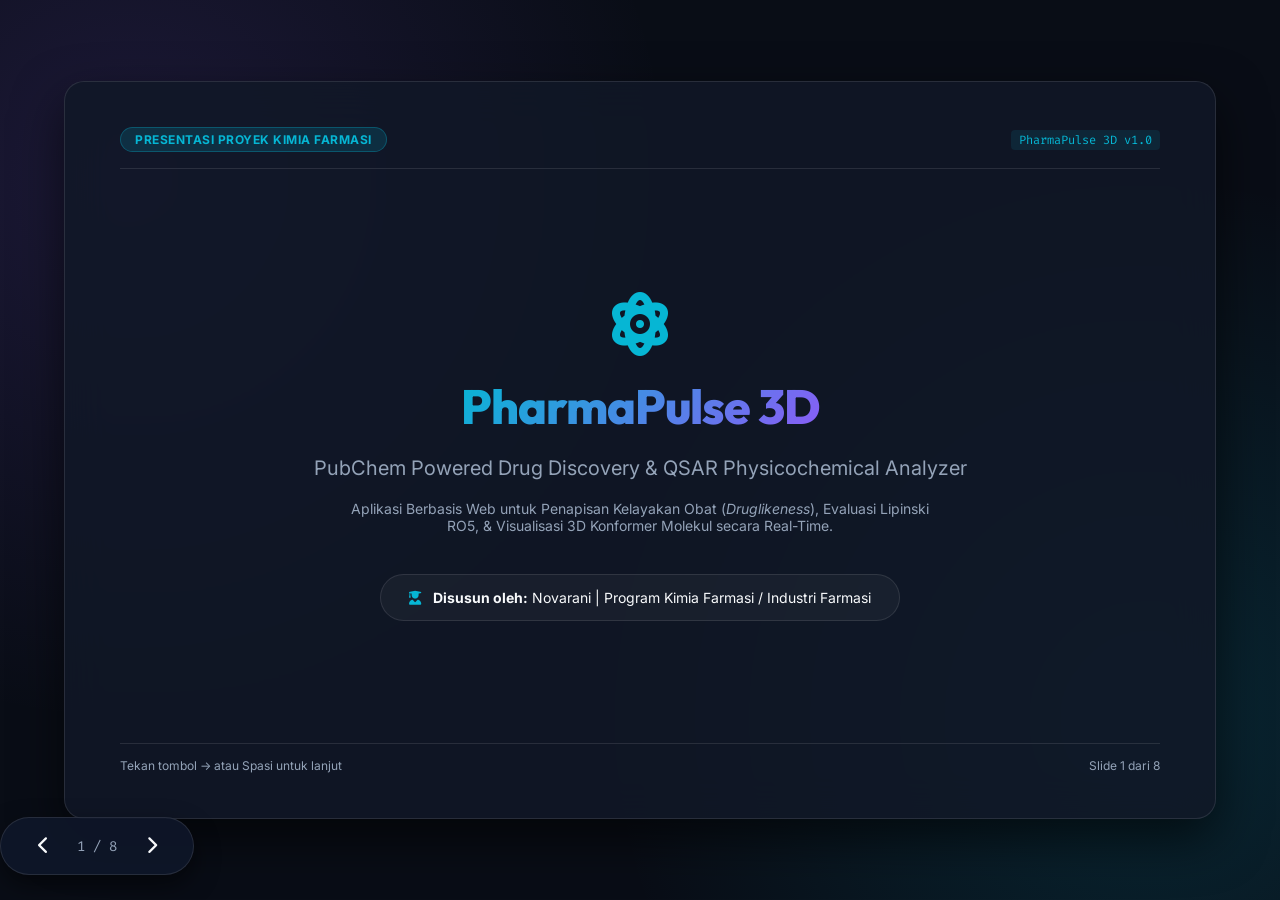
==== Presentasi_PharmaPulse_3D.html @ 5db8b988 "Add interactive HTML & Markdown presentation slides" ====
<!DOCTYPE html>
<html lang="id">
<head>
  <meta charset="UTF-8">
  <meta name="viewport" content="width=device-width, initial-scale=1.0">
  <title>Presentasi Proyek - PharmaPulse 3D</title>
  <link rel="preconnect" href="https://fonts.googleapis.com">
  <link rel="preconnect" href="https://fonts.gstatic.com" crossorigin>
  <link href="https://fonts.googleapis.com/css2?family=Fira+Code:wght@400;600&family=Inter:wght@300;400;600;700&family=Outfit:wght@600;700;800&display=swap" rel="stylesheet">
  <link rel="stylesheet" href="https://cdnjs.cloudflare.com/ajax/libs/font-awesome/6.4.0/css/all.min.css">
  <style>
    :root {
      --bg-dark: #090d16;
      --card-bg: rgba(17, 24, 39, 0.85);
      --border-color: rgba(255, 255, 255, 0.1);
      --primary: #06b6d4;
      --secondary: #8b5cf6;
      --accent: #3b82f6;
      --success: #10b981;
      --warning: #f59e0b;
      --text-main: #f8fafc;
      --text-muted: #94a3b8;
    }

    * { box-sizing: border-box; margin: 0; padding: 0; }

    body {
      background-color: var(--bg-dark);
      background-image: 
        radial-gradient(circle at 10% 20%, rgba(139, 92, 246, 0.15) 0%, transparent 40%),
        radial-gradient(circle at 90% 80%, rgba(6, 182, 212, 0.15) 0%, transparent 40%);
      color: var(--text-main);
      font-family: 'Inter', sans-serif;
      overflow: hidden;
      height: 100vh;
      width: 100vw;
    }

    .slide-container {
      width: 100vw;
      height: 100vh;
      display: flex;
      align-items: center;
      justify-content: center;
      position: relative;
    }

    .slide {
      position: absolute;
      width: 90%;
      max-width: 1200px;
      height: 82vh;
      background: var(--card-bg);
      border: 1px solid var(--border-color);
      border-radius: 20px;
      padding: 45px 55px;
      backdrop-filter: blur(20px);
      box-shadow: 0 20px 50px rgba(0,0,0,0.6);
      display: flex;
      flex-direction: column;
      justify-content: space-between;
      opacity: 0;
      visibility: hidden;
      transform: scale(0.95) translateY(20px);
      transition: all 0.4s cubic-bezier(0.4, 0, 0.2, 1);
    }

    .slide.active {
      opacity: 1;
      visibility: visible;
      transform: scale(1) translateY(0);
    }

    /* Header Slide */
    .slide-header {
      display: flex;
      justify-content: space-between;
      align-items: center;
      border-bottom: 1px solid var(--border-color);
      padding-bottom: 16px;
    }

    .slide-header h2 {
      font-family: 'Outfit', sans-serif;
      font-size: 28px;
      color: var(--text-main);
      display: flex;
      align-items: center;
      gap: 12px;
    }

    .slide-header h2 i {
      color: var(--primary);
    }

    .slide-tag {
      font-size: 12px;
      font-weight: 700;
      padding: 4px 14px;
      border-radius: 20px;
      background: rgba(6, 182, 212, 0.15);
      color: var(--primary);
      border: 1px solid rgba(6, 182, 212, 0.3);
      letter-spacing: 0.5px;
    }

    /* Body Slide */
    .slide-body {
      flex: 1;
      padding: 24px 0;
      display: flex;
      flex-direction: column;
      justify-content: center;
      gap: 20px;
    }

    /* Grid Layouts */
    .grid-2 { display: grid; grid-template-columns: 1fr 1fr; gap: 30px; }
    .grid-3 { display: grid; grid-template-columns: 1fr 1fr 1fr; gap: 24px; }
    .grid-4 { display: grid; grid-template-columns: 1fr 1fr 1fr 1fr; gap: 18px; }

    .feature-card {
      background: rgba(255, 255, 255, 0.03);
      border: 1px solid var(--border-color);
      border-radius: 14px;
      padding: 22px;
      transition: transform 0.2s;
    }

    .feature-card:hover {
      transform: translateY(-4px);
      border-color: rgba(6, 182, 212, 0.4);
    }

    .feature-card h3 {
      font-family: 'Outfit', sans-serif;
      font-size: 18px;
      margin-bottom: 10px;
      color: var(--primary);
      display: flex;
      align-items: center;
      gap: 8px;
    }

    .feature-card p {
      font-size: 14px;
      color: var(--text-muted);
      line-height: 1.6;
    }

    /* Title Slide Specifics */
    .title-slide-content {
      text-align: center;
      display: flex;
      flex-direction: column;
      align-items: center;
      justify-content: center;
      gap: 20px;
    }

    .title-slide-content .main-title {
      font-family: 'Outfit', sans-serif;
      font-size: 48px;
      font-weight: 800;
      background: linear-gradient(135deg, var(--primary), var(--secondary));
      -webkit-background-clip: text;
      -webkit-text-fill-color: transparent;
      letter-spacing: -1px;
    }

    .title-slide-content .sub-title {
      font-size: 20px;
      color: var(--text-muted);
      max-width: 750px;
    }

    .presenter-box {
      margin-top: 20px;
      padding: 14px 28px;
      background: rgba(255, 255, 255, 0.04);
      border: 1px solid var(--border-color);
      border-radius: 30px;
      font-size: 14px;
      color: var(--text-main);
    }

    /* Bullet List Styling */
    .bullet-list {
      list-style: none;
      display: flex;
      flex-direction: column;
      gap: 14px;
    }

    .bullet-list li {
      font-size: 16px;
      color: var(--text-main);
      display: flex;
      align-items: flex-start;
      gap: 12px;
      background: rgba(255,255,255,0.02);
      padding: 12px 18px;
      border-radius: 10px;
      border: 1px solid var(--border-color);
    }

    .bullet-list li i {
      color: var(--primary);
      margin-top: 4px;
    }

    /* Footer Slide */
    .slide-footer {
      display: flex;
      justify-content: space-between;
      align-items: center;
      border-top: 1px solid var(--border-color);
      padding-top: 14px;
      font-size: 12px;
      color: var(--text-muted);
    }

    /* Controls Bar */
    .nav-controls {
      position: absolute;
      bottom: 25px;
      display: flex;
      align-items: center;
      gap: 16px;
      background: rgba(15, 23, 42, 0.9);
      padding: 10px 24px;
      border-radius: 30px;
      border: 1px solid var(--border-color);
      box-shadow: 0 10px 25px rgba(0,0,0,0.5);
      z-index: 100;
    }

    .nav-btn {
      background: transparent;
      border: none;
      color: var(--text-main);
      font-size: 18px;
      cursor: pointer;
      width: 36px;
      height: 36px;
      border-radius: 50%;
      display: flex;
      align-items: center;
      justify-content: center;
      transition: background 0.2s;
    }

    .nav-btn:hover {
      background: rgba(255, 255, 255, 0.1);
      color: var(--primary);
    }

    .slide-counter {
      font-family: 'Fira Code', monospace;
      font-size: 14px;
      color: var(--text-muted);
    }

    .code-pill {
      font-family: 'Fira Code', monospace;
      font-size: 12px;
      background: rgba(6, 182, 212, 0.1);
      color: var(--primary);
      padding: 2px 8px;
      border-radius: 4px;
    }
  </style>
</head>
<body>

  <div class="slide-container">

    <!-- SLIDE 1: TITLE SLIDE -->
    <div class="slide active">
      <div class="slide-header">
        <span class="slide-tag">PRESENTASI PROYEK KIMIA FARMASI</span>
        <span class="code-pill">PharmaPulse 3D v1.0</span>
      </div>
      <div class="slide-body title-slide-content">
        <i class="fa-solid fa-atom" style="font-size: 64px; color: var(--primary);"></i>
        <h1 class="main-title">PharmaPulse 3D</h1>
        <p class="sub-title">PubChem Powered Drug Discovery & QSAR Physicochemical Analyzer</p>
        <p style="font-size: 14px; color: var(--text-muted); max-width: 600px;">
          Aplikasi Berbasis Web untuk Penapisan Kelayakan Obat (<em>Druglikeness</em>), Evaluasi Lipinski RO5, & Visualisasi 3D Konformer Molekul secara Real-Time.
        </p>
        <div class="presenter-box">
          <i class="fa-solid fa-user-graduate" style="color: var(--primary); margin-right: 8px;"></i>
          <strong>Disusun oleh:</strong> Novarani | Program Kimia Farmasi / Industri Farmasi
        </div>
      </div>
      <div class="slide-footer">
        <span>Tekan tombol &rarr; atau Spasi untuk lanjut</span>
        <span>Slide 1 dari 8</span>
      </div>
    </div>

    <!-- SLIDE 2: LATAR BELAKANG -->
    <div class="slide">
      <div class="slide-header">
        <h2><i class="fa-solid fa-flask"></i> Latar Belakang & Permasalahan</h2>
        <span class="slide-tag">URGENSI PENELITIAN</span>
      </div>
      <div class="slide-body grid-2">
        <div class="feature-card">
          <h3><i class="fa-solid fa-triangle-exclamation"></i> Tantangan Desain Obat Klasik</h3>
          <p>Proses penemuan & formulasi obat tradisional membutuhkan waktu bertahun-tahun dan biaya tinggi. Banyak calon molekul obat gagal pada tahap pengujian klinis akibat sifat permeabilitas dan absorpsi oral yang buruk.</p>
        </div>
        <div class="feature-card">
          <h3><i class="fa-solid fa-shield-halved"></i> Peran Aturan Lipinski (RO5)</h3>
          <p>Christopher A. Lipinski merumuskan Aturan Empat Parameter (Lipinski's Rule of Five) untuk memprediksi secara cepat apakah suatu molekul obat memiliki permeabilitas membran sel dan sifat bioavailabilitas oral yang ideal.</p>
        </div>
        <div class="feature-card">
          <h3><i class="fa-solid fa-database"></i> Kebutuhan Akses Data Real-Time</h3>
          <p>Laboratorium akademis dan QC/R&D industri farmasi memerlukan alat bantu komputasi yang terhubung secara otomatis dengan basis data molekul ilmiah terpercaya tanpa perlu menginput parameter fisikokimia secara manual.</p>
        </div>
        <div class="feature-card">
          <h3><i class="fa-solid fa-cube"></i> Pentingnya Spatial 3D Conformer</h3>
          <p>Pemahaman konformasi 3D molekul (panjang ikatan, gugus fungsi, dan kepolaran ruang) sangat vital dalam memprediksi interaksi obat dengan reseptor biologis target.</p>
        </div>
      </div>
      <div class="slide-footer">
        <span>PharmaPulse 3D - Presentasi Akademis</span>
        <span>Slide 2 dari 8</span>
      </div>
    </div>

    <!-- SLIDE 3: SOLUSI & INOVASI -->
    <div class="slide">
      <div class="slide-header">
        <h2><i class="fa-solid fa-lightbulb"></i> Solusi & Inovasi PharmaPulse 3D</h2>
        <span class="slide-tag">INOVASI TEKNOLOGI</span>
      </div>
      <div class="slide-body grid-3">
        <div class="feature-card">
          <h3><i class="fa-solid fa-plug"></i> Integrasi PubChem API</h3>
          <p>Terhubung langsung dengan <strong>PubChem PUG-REST API (NIH/NLM)</strong> secara gratis dan tanpa API key, menarik 15+ deskriptor fisikokimia secara otomatis dalam hitungan milidetik.</p>
        </div>
        <div class="feature-card">
          <h3><i class="fa-solid fa-cube"></i> Engine 3Dmol.js</h3>
          <p>Visualisator 3D konformer molekul interaktif yang dapat diputar 360°, di-zoom, dan diubah mode tampilannya (<em>Ball & Stick, Spacefill, Wireframe</em>) sesuai standar atom CPK.</p>
        </div>
        <div class="feature-card">
          <h3><i class="fa-solid fa-chart-pie"></i> Multi-QSAR Evaluator</h3>
          <p>Evaluasi otomatis Lipinski RO5, Veber Bioavailability Filter, Ghose Filter, Pfizer 3/75 Toxicity Risk, serta grafik radar polaritas molekul berbasis Chart.js.</p>
        </div>
      </div>
      <div class="slide-footer">
        <span>PharmaPulse 3D - Presentasi Akademis</span>
        <span>Slide 3 dari 8</span>
      </div>
    </div>

    <!-- SLIDE 4: ARSITEKTUR SISTEM -->
    <div class="slide">
      <div class="slide-header">
        <h2><i class="fa-solid fa-network-wired"></i> Arsitektur Sistem & Alur Data</h2>
        <span class="slide-tag">ALUR KERJA DATA</span>
      </div>
      <div class="slide-body">
        <ul class="bullet-list">
          <li>
            <i class="fa-solid fa-magnifying-glass"></i>
            <div>
              <strong>1. Pencarian Input Pengguna:</strong> Pengguna memasukkan Nama Obat (misal: <em>Paracetamol, Atorvastatin</em>), SMILES, atau PubChem CID.
            </div>
          </li>
          <li>
            <i class="fa-solid fa-server"></i>
            <div>
              <strong>2. Query PUG-REST PubChem API:</strong> Aplikasi melakukan kueri HTTP REST API untuk mendapatkan CID, deskriptor sifat fisikokimia, dan file koordinat 3D SDF.
            </div>
          </li>
          <li>
            <i class="fa-solid fa-calculator"></i>
            <div>
              <strong>3. Pengolahan Komputasi QSAR & Lipinski:</strong> Algoritma mengevaluasi pelanggaran batas Lipinski (MW &le; 500, LogP &le; 5, HBD &le; 5, HBA &le; 10) & aturan pendukung.
            </div>
          </li>
          <li>
            <i class="fa-solid fa-desktop"></i>
            <div>
              <strong>4. Rendering UI Dashboard & 3D Viewer:</strong> Menampilkan hasil evaluasi pada antarmuka modern Dark Glassmorphism beserta grafik radar dan viewer 3D.
            </div>
          </li>
        </ul>
      </div>
      <div class="slide-footer">
        <span>PharmaPulse 3D - Presentasi Akademis</span>
        <span>Slide 4 dari 8</span>
      </div>
    </div>

    <!-- SLIDE 5: EVALUASI LIPINSKI & QSAR -->
    <div class="slide">
      <div class="slide-header">
        <h2><i class="fa-solid fa-square-check"></i> Parameter Evaluasi Lipinski RO5 & QSAR</h2>
        <span class="slide-tag">STANDAR EVALUASI</span>
      </div>
      <div class="slide-body grid-2">
        <div class="feature-card">
          <h3><i class="fa-solid fa-list-check"></i> 4 Aturan Lipinski (RO5)</h3>
          <ul style="font-size: 13px; color: var(--text-muted); margin-left: 15px; margin-top: 8px;">
            <li><strong>Molecular Weight (MW):</strong> &le; 500 g/mol</li>
            <li><strong>Partition Coefficient (LogP):</strong> &le; 5</li>
            <li><strong>H-Bond Donors (HBD):</strong> &le; 5 (gugus -OH, -NH)</li>
            <li><strong>H-Bond Acceptors (HBA):</strong> &le; 10 (atom O, N)</li>
          </ul>
        </div>
        <div class="feature-card">
          <h3><i class="fa-solid fa-filter"></i> Saringan Tambahan Bioavailabilitas</h3>
          <ul style="font-size: 13px; color: var(--text-muted); margin-left: 15px; margin-top: 8px;">
            <li><strong>Veber Rule:</strong> RotB &le; 10 & TPSA &le; 140 Å²</li>
            <li><strong>Ghose Filter:</strong> MW (160-480), LogP (-0.4 s/d 5.6)</li>
            <li><strong>Pfizer 3/75 Rule:</strong> LogP > 3 & TPSA < 75 Å² (Risiko Toksisitas Tinggi)</li>
          </ul>
        </div>
      </div>
      <div class="slide-footer">
        <span>PharmaPulse 3D - Presentasi Akademis</span>
        <span>Slide 5 dari 8</span>
      </div>
    </div>

    <!-- SLIDE 6: DEMO UJI KASUS -->
    <div class="slide">
      <div class="slide-header">
        <h2><i class="fa-solid fa-vial"></i> Contoh Studi Kasus Pengujian Obat</h2>
        <span class="slide-tag">HASIL EVALUASI</span>
      </div>
      <div class="slide-body grid-3">
        <div class="feature-card">
          <h3 style="color: var(--success);"><i class="fa-solid fa-circle-check"></i> Paracetamol</h3>
          <p><strong>MW:</strong> 151.16 g/mol | <strong>LogP:</strong> 0.5<br>
          <strong>HBD:</strong> 2 | <strong>HBA:</strong> 2<br>
          <strong style="color: var(--success);">Skor RO5: 4/4 (Lolos Ideal)</strong></p>
        </div>
        <div class="feature-card">
          <h3 style="color: var(--warning);"><i class="fa-solid fa-circle-exclamation"></i> Atorvastatin</h3>
          <p><strong>MW:</strong> 558.64 g/mol | <strong>LogP:</strong> 5.7<br>
          <strong>HBD:</strong> 4 | <strong>HBA:</strong> 7<br>
          <strong style="color: var(--warning);">Skor RO5: 2/4 (Melanggar MW & LogP)</strong></p>
        </div>
        <div class="feature-card">
          <h3 style="color: var(--success);"><i class="fa-solid fa-circle-check"></i> Amoxicillin</h3>
          <p><strong>MW:</strong> 365.40 g/mol | <strong>LogP:</strong> -2.0<br>
          <strong>HBD:</strong> 4 | <strong>HBA:</strong> 6<br>
          <strong style="color: var(--success);">Skor RO5: 4/4 (Lolos Antibiotik)</strong></p>
        </div>
      </div>
      <div class="slide-footer">
        <span>PharmaPulse 3D - Presentasi Akademis</span>
        <span>Slide 6 dari 8</span>
      </div>
    </div>

    <!-- SLIDE 7: KEANDALAN SISTEM -->
    <div class="slide">
      <div class="slide-header">
        <h2><i class="fa-solid fa-shield-cat"></i> Keandalan & Robustness System</h2>
        <span class="slide-tag">FITUR ANDALAN</span>
      </div>
      <div class="slide-body grid-2">
        <div class="feature-card">
          <h3><i class="fa-solid fa-arrows-split-up-and-left"></i> Tiered Property Fallback Query</h3>
          <p>Menangani variasi kunci properti PubChem (<code>XLogP</code> vs <code>XLogP3</code>) secara dinamis untuk mencegah error HTTP 400 Bad Request pada senyawa obat mana pun.</p>
        </div>
        <div class="feature-card">
          <h3><i class="fa-solid fa-box-archive"></i> Offline Dataset Cache</h3>
          <p>Memiliki penampung data pra-cache lokal untuk 9+ senyawa obat preset utama, menjamin aplikasi tetap berjalan 100% lancar meski tanpa koneksi internet.</p>
        </div>
      </div>
      <div class="slide-footer">
        <span>PharmaPulse 3D - Presentasi Akademis</span>
        <span>Slide 7 dari 8</span>
      </div>
    </div>

    <!-- SLIDE 8: KESIMPULAN & PENUTUP -->
    <div class="slide">
      <div class="slide-header">
        <h2><i class="fa-solid fa-flag-checkered"></i> Kesimpulan & Repositori Project</h2>
        <span class="slide-tag">PENUTUP</span>
      </div>
      <div class="slide-body title-slide-content">
        <h3 style="font-size: 24px; color: var(--primary);">PharmaPulse 3D Siap Digunakan</h3>
        <p style="font-size: 15px; color: var(--text-muted); max-width: 700px;">
          Aplikasi ini berhasil menggabungkan integrasi basis data molekul ilmiah PubChem secara real-time, visualisasi spatial 3D, dan komputasi QSAR Lipinski ke dalam antarmuka web interaktif yang modern.
        </p>
        <div style="margin-top: 15px; background: rgba(255,255,255,0.04); padding: 16px 28px; border-radius: 12px; border: 1px solid var(--border-color);">
          <i class="fa-brands fa-github" style="font-size: 24px; margin-right: 10px; color: var(--text-main);"></i>
          <strong>GitHub Repository:</strong> <a href="https://github.com/novarani1511/pharmapulse-3d" style="color: var(--primary); text-decoration: none;">https://github.com/novarani1511/pharmapulse-3d</a>
        </div>
      </div>
      <div class="slide-footer">
        <span>Terima Kasih atas Perhatian Anda</span>
        <span>Slide 8 dari 8</span>
      </div>
    </div>

  </div>

  <!-- Navigation Bar Bottom -->
  <div class="nav-controls">
    <button class="nav-btn" id="prev-btn" title="Slide Sebelumnya"><i class="fa-solid fa-chevron-left"></i></button>
    <span class="slide-counter" id="slide-counter">1 / 8</span>
    <button class="nav-btn" id="next-btn" title="Slide Selanjutnya"><i class="fa-solid fa-chevron-right"></i></button>
  </div>

  <script>
    const slides = document.querySelectorAll('.slide');
    const prevBtn = document.getElementById('prev-btn');
    const nextBtn = document.getElementById('next-btn');
    const slideCounter = document.getElementById('slide-counter');
    let currentIndex = 0;

    function updateSlides() {
      slides.forEach((slide, idx) => {
        if (idx === currentIndex) {
          slide.classList.add('active');
        } else {
          slide.classList.remove('active');
        }
      });
      slideCounter.textContent = `${currentIndex + 1} / ${slides.length}`;
    }

    prevBtn.addEventListener('click', () => {
      if (currentIndex > 0) {
        currentIndex--;
        updateSlides();
      }
    });

    nextBtn.addEventListener('click', () => {
      if (currentIndex < slides.length - 1) {
        currentIndex++;
        updateSlides();
      }
    });

    document.addEventListener('keydown', (e) => {
      if (e.key === 'ArrowRight' || e.key === ' ') {
        if (currentIndex < slides.length - 1) {
          currentIndex++;
          updateSlides();
        }
      } else if (e.key === 'ArrowLeft') {
        if (currentIndex > 0) {
          currentIndex--;
          updateSlides();
        }
      }
    });
  </script>
</body>
</html>
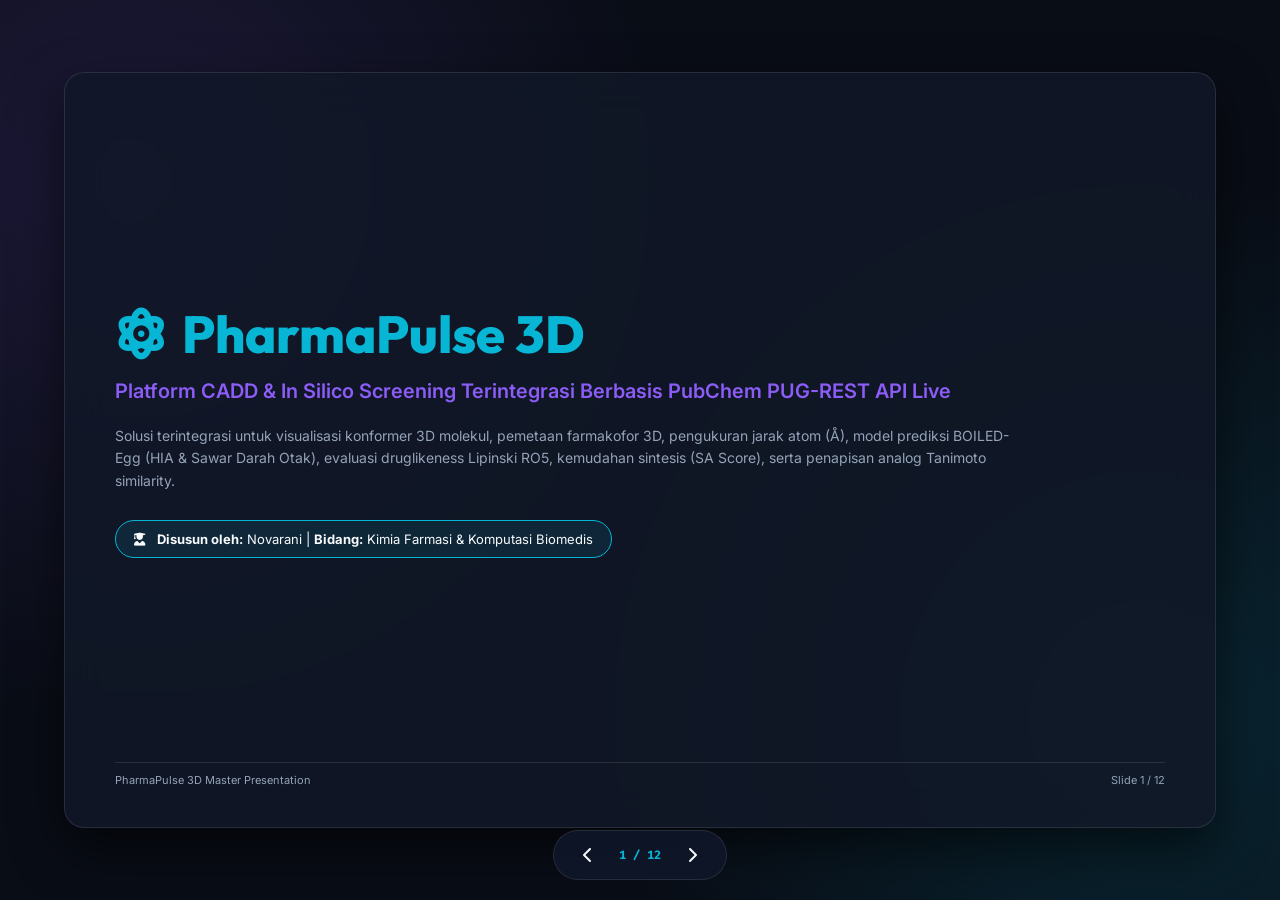
==== commit 22c23fc3: "feat: Rilis lengkap PharmaPulse 3D CADD Suite, modul komputasi, dan seluruh berkas tugas - Modul Web" ====
--- a/Presentasi_PharmaPulse_3D.html
+++ b/Presentasi_PharmaPulse_3D.html
@@ -3,7 +3,7 @@
 <head>
   <meta charset="UTF-8">
   <meta name="viewport" content="width=device-width, initial-scale=1.0">
-  <title>Presentasi Proyek - PharmaPulse 3D</title>
+  <title>Presentasi Proyek - PharmaPulse 3D CADD Platform</title>
   <link rel="preconnect" href="https://fonts.googleapis.com">
   <link rel="preconnect" href="https://fonts.gstatic.com" crossorigin>
   <link href="https://fonts.googleapis.com/css2?family=Fira+Code:wght@400;600&family=Inter:wght@300;400;600;700&family=Outfit:wght@600;700;800&display=swap" rel="stylesheet">
@@ -48,190 +48,172 @@
     .slide {
       position: absolute;
       width: 90%;
-      max-width: 1200px;
-      height: 82vh;
+      max-width: 1240px;
+      height: 84vh;
       background: var(--card-bg);
       border: 1px solid var(--border-color);
       border-radius: 20px;
-      padding: 45px 55px;
+      padding: 40px 50px;
       backdrop-filter: blur(20px);
       box-shadow: 0 20px 50px rgba(0,0,0,0.6);
       display: flex;
       flex-direction: column;
-      justify-content: space-between;
       opacity: 0;
-      visibility: hidden;
-      transform: scale(0.95) translateY(20px);
+      pointer-events: none;
+      transform: scale(0.96) translateY(20px);
       transition: all 0.4s cubic-bezier(0.4, 0, 0.2, 1);
     }
 
     .slide.active {
       opacity: 1;
-      visibility: visible;
+      pointer-events: all;
       transform: scale(1) translateY(0);
     }
 
-    /* Header Slide */
     .slide-header {
-      display: flex;
-      justify-content: space-between;
-      align-items: center;
       border-bottom: 1px solid var(--border-color);
-      padding-bottom: 16px;
-    }
-
-    .slide-header h2 {
+      padding-bottom: 12px;
+      margin-bottom: 20px;
+    }
+
+    .slide-tag {
+      font-size: 11px;
+      font-weight: 700;
+      color: var(--primary);
+      text-transform: uppercase;
+      letter-spacing: 0.1em;
+      display: block;
+      margin-bottom: 4px;
+    }
+
+    .slide-title {
       font-family: 'Outfit', sans-serif;
-      font-size: 28px;
+      font-size: 26px;
+      font-weight: 800;
       color: var(--text-main);
-      display: flex;
-      align-items: center;
-      gap: 12px;
-    }
-
-    .slide-header h2 i {
-      color: var(--primary);
-    }
-
-    .slide-tag {
-      font-size: 12px;
-      font-weight: 700;
-      padding: 4px 14px;
-      border-radius: 20px;
-      background: rgba(6, 182, 212, 0.15);
-      color: var(--primary);
-      border: 1px solid rgba(6, 182, 212, 0.3);
-      letter-spacing: 0.5px;
-    }
-
-    /* Body Slide */
+    }
+
     .slide-body {
       flex: 1;
-      padding: 24px 0;
-      display: flex;
-      flex-direction: column;
-      justify-content: center;
+      overflow-y: auto;
+    }
+
+    .grid-2 {
+      display: grid;
+      grid-template-columns: 1fr 1fr;
       gap: 20px;
     }
 
-    /* Grid Layouts */
-    .grid-2 { display: grid; grid-template-columns: 1fr 1fr; gap: 30px; }
-    .grid-3 { display: grid; grid-template-columns: 1fr 1fr 1fr; gap: 24px; }
-    .grid-4 { display: grid; grid-template-columns: 1fr 1fr 1fr 1fr; gap: 18px; }
-
-    .feature-card {
+    .grid-3 {
+      display: grid;
+      grid-template-columns: repeat(3, 1fr);
+      gap: 18px;
+    }
+
+    .info-card {
       background: rgba(255, 255, 255, 0.03);
       border: 1px solid var(--border-color);
       border-radius: 14px;
-      padding: 22px;
-      transition: transform 0.2s;
-    }
-
-    .feature-card:hover {
-      transform: translateY(-4px);
-      border-color: rgba(6, 182, 212, 0.4);
-    }
-
-    .feature-card h3 {
-      font-family: 'Outfit', sans-serif;
-      font-size: 18px;
-      margin-bottom: 10px;
+      padding: 20px;
+      display: flex;
+      flex-direction: column;
+      gap: 10px;
+    }
+
+    .info-card h4 {
+      font-size: 16px;
+      font-weight: 700;
       color: var(--primary);
       display: flex;
       align-items: center;
       gap: 8px;
     }
 
-    .feature-card p {
+    .info-card h4.warning { color: var(--warning); }
+    .info-card h4.success { color: var(--success); }
+    .info-card h4.secondary { color: var(--secondary); }
+
+    .info-card p, .info-card li {
+      font-size: 13px;
+      color: var(--text-muted);
+      line-height: 1.5;
+    }
+
+    .info-card ul {
+      padding-left: 18px;
+    }
+
+    .title-slide-content {
+      display: flex;
+      flex-direction: column;
+      justify-content: center;
+      height: 100%;
+      text-align: left;
+    }
+
+    .main-hero-title {
+      font-family: 'Outfit', sans-serif;
+      font-size: 52px;
+      font-weight: 800;
+      color: var(--primary);
+      margin-bottom: 10px;
+      display: flex;
+      align-items: center;
+      gap: 15px;
+    }
+
+    .main-hero-subtitle {
+      font-size: 20px;
+      font-weight: 600;
+      color: var(--secondary);
+      margin-bottom: 20px;
+      line-height: 1.4;
+    }
+
+    .main-hero-desc {
       font-size: 14px;
       color: var(--text-muted);
+      max-width: 900px;
       line-height: 1.6;
-    }
-
-    /* Title Slide Specifics */
-    .title-slide-content {
-      text-align: center;
-      display: flex;
-      flex-direction: column;
+      margin-bottom: 28px;
+    }
+
+    .author-badge {
+      display: inline-flex;
       align-items: center;
-      justify-content: center;
-      gap: 20px;
-    }
-
-    .title-slide-content .main-title {
-      font-family: 'Outfit', sans-serif;
-      font-size: 48px;
-      font-weight: 800;
-      background: linear-gradient(135deg, var(--primary), var(--secondary));
-      -webkit-background-clip: text;
-      -webkit-text-fill-color: transparent;
-      letter-spacing: -1px;
-    }
-
-    .title-slide-content .sub-title {
-      font-size: 20px;
+      gap: 12px;
+      background: rgba(6, 182, 212, 0.1);
+      border: 1px solid var(--primary);
+      padding: 10px 18px;
+      border-radius: 9999px;
+      font-size: 13px;
+      color: var(--text-main);
+      width: fit-content;
+    }
+
+    .slide-footer {
+      border-top: 1px solid var(--border-color);
+      padding-top: 10px;
+      margin-top: 16px;
+      display: flex;
+      justify-content: space-between;
+      font-size: 11px;
       color: var(--text-muted);
-      max-width: 750px;
-    }
-
-    .presenter-box {
-      margin-top: 20px;
-      padding: 14px 28px;
-      background: rgba(255, 255, 255, 0.04);
+    }
+
+    .nav-controls {
+      position: fixed;
+      bottom: 20px;
+      left: 50%;
+      transform: translateX(-50%);
+      display: flex;
+      align-items: center;
+      gap: 15px;
+      background: rgba(15, 23, 42, 0.9);
       border: 1px solid var(--border-color);
-      border-radius: 30px;
-      font-size: 14px;
-      color: var(--text-main);
-    }
-
-    /* Bullet List Styling */
-    .bullet-list {
-      list-style: none;
-      display: flex;
-      flex-direction: column;
-      gap: 14px;
-    }
-
-    .bullet-list li {
-      font-size: 16px;
-      color: var(--text-main);
-      display: flex;
-      align-items: flex-start;
-      gap: 12px;
-      background: rgba(255,255,255,0.02);
-      padding: 12px 18px;
-      border-radius: 10px;
-      border: 1px solid var(--border-color);
-    }
-
-    .bullet-list li i {
-      color: var(--primary);
-      margin-top: 4px;
-    }
-
-    /* Footer Slide */
-    .slide-footer {
-      display: flex;
-      justify-content: space-between;
-      align-items: center;
-      border-top: 1px solid var(--border-color);
-      padding-top: 14px;
-      font-size: 12px;
-      color: var(--text-muted);
-    }
-
-    /* Controls Bar */
-    .nav-controls {
-      position: absolute;
-      bottom: 25px;
-      display: flex;
-      align-items: center;
-      gap: 16px;
-      background: rgba(15, 23, 42, 0.9);
-      padding: 10px 24px;
-      border-radius: 30px;
-      border: 1px solid var(--border-color);
-      box-shadow: 0 10px 25px rgba(0,0,0,0.5);
+      border-radius: 9999px;
+      padding: 8px 18px;
+      backdrop-filter: blur(10px);
       z-index: 100;
     }
 
@@ -239,15 +221,15 @@
       background: transparent;
       border: none;
       color: var(--text-main);
-      font-size: 18px;
+      font-size: 16px;
       cursor: pointer;
-      width: 36px;
-      height: 36px;
-      border-radius: 50%;
+      width: 32px;
+      height: 32px;
       display: flex;
       align-items: center;
       justify-content: center;
-      transition: background 0.2s;
+      border-radius: 50%;
+      transition: all 0.2s;
     }
 
     .nav-btn:hover {
@@ -256,18 +238,10 @@
     }
 
     .slide-counter {
+      font-size: 12px;
+      font-weight: 700;
+      color: var(--primary);
       font-family: 'Fira Code', monospace;
-      font-size: 14px;
-      color: var(--text-muted);
-    }
-
-    .code-pill {
-      font-family: 'Fira Code', monospace;
-      font-size: 12px;
-      background: rgba(6, 182, 212, 0.1);
-      color: var(--primary);
-      padding: 2px 8px;
-      border-radius: 4px;
     }
   </style>
 </head>
@@ -275,230 +249,419 @@
 
   <div class="slide-container">
 
-    <!-- SLIDE 1: TITLE SLIDE -->
+    <!-- Slide 1: Title -->
     <div class="slide active">
-      <div class="slide-header">
-        <span class="slide-tag">PRESENTASI PROYEK KIMIA FARMASI</span>
-        <span class="code-pill">PharmaPulse 3D v1.0</span>
-      </div>
       <div class="slide-body title-slide-content">
-        <i class="fa-solid fa-atom" style="font-size: 64px; color: var(--primary);"></i>
-        <h1 class="main-title">PharmaPulse 3D</h1>
-        <p class="sub-title">PubChem Powered Drug Discovery & QSAR Physicochemical Analyzer</p>
-        <p style="font-size: 14px; color: var(--text-muted); max-width: 600px;">
-          Aplikasi Berbasis Web untuk Penapisan Kelayakan Obat (<em>Druglikeness</em>), Evaluasi Lipinski RO5, & Visualisasi 3D Konformer Molekul secara Real-Time.
+        <div class="main-hero-title">
+          <i class="fa-solid fa-atom"></i> PharmaPulse 3D
+        </div>
+        <div class="main-hero-subtitle">
+          Platform CADD & In Silico Screening Terintegrasi Berbasis PubChem PUG-REST API Live
+        </div>
+        <p class="main-hero-desc">
+          Solusi terintegrasi untuk visualisasi konformer 3D molekul, pemetaan farmakofor 3D, pengukuran jarak atom (&Aring;), model prediksi BOILED-Egg (HIA & Sawar Darah Otak), evaluasi druglikeness Lipinski RO5, kemudahan sintesis (SA Score), serta penapisan analog Tanimoto similarity.
         </p>
-        <div class="presenter-box">
-          <i class="fa-solid fa-user-graduate" style="color: var(--primary); margin-right: 8px;"></i>
-          <strong>Disusun oleh:</strong> Novarani | Program Kimia Farmasi / Industri Farmasi
-        </div>
-      </div>
-      <div class="slide-footer">
-        <span>Tekan tombol &rarr; atau Spasi untuk lanjut</span>
-        <span>Slide 1 dari 8</span>
-      </div>
-    </div>
-
-    <!-- SLIDE 2: LATAR BELAKANG -->
-    <div class="slide">
-      <div class="slide-header">
-        <h2><i class="fa-solid fa-flask"></i> Latar Belakang & Permasalahan</h2>
-        <span class="slide-tag">URGENSI PENELITIAN</span>
+        <div class="author-badge">
+          <i class="fa-solid fa-user-graduate"></i>
+          <span><strong>Disusun oleh:</strong> Novarani | <strong>Bidang:</strong> Kimia Farmasi & Komputasi Biomedis</span>
+        </div>
+      </div>
+      <div class="slide-footer">
+        <span>PharmaPulse 3D Master Presentation</span>
+        <span>Slide 1 / 12</span>
+      </div>
+    </div>
+
+    <!-- Slide 2: Latar Belakang -->
+    <div class="slide">
+      <div class="slide-header">
+        <span class="slide-tag">URGENSI PENELITIAN & MOTIVASI</span>
+        <h2 class="slide-title">1. Latar Belakang & Urgensi CADD di Industri Farmasi</h2>
+      </div>
+      <div class="slide-body grid-3">
+        <div class="info-card">
+          <h4><i class="fa-solid fa-triangle-exclamation"></i> Krisis Biaya & Attrition Rate</h4>
+          <p>Riset obat baru menelan biaya rata-rata .6 Miliar dengan durasi 10-15 tahun per molekul lolos.</p>
+          <p>Tingkat kegagalan fase klinis mencapai >90%, di mana sebagian besar disebabkan oleh profil farmakokinetik & ADMET yang buruk, bukan karena afinitas reseptor.</p>
+        </div>
+        <div class="info-card">
+          <h4 class="warning"><i class="fa-solid fa-lock"></i> Keterbatasan Software CADD</h4>
+          <p>Software CADD profesional (seperti MOE, Schrodinger, Discovery Studio) memiliki lisensi berbayar sangat mahal.</p>
+          <p>Memerlukan workstation Linux berat dan sulit diakses oleh mahasiswa atau akademisi di laboratorium berkembang.</p>
+        </div>
+        <div class="info-card">
+          <h4 class="success"><i class="fa-solid fa-lightbulb"></i> Solusi PharmaPulse 3D</h4>
+          <p>Platform web zero-installation yang sepenuhnya gratis, open-access, dan responsif.</p>
+          <p>Menghubungkan data live PubChem NLM/NIH dengan algoritma CADD industri mutakhir langsung di browser.</p>
+        </div>
+      </div>
+      <div class="slide-footer">
+        <span>PharmaPulse 3D | Urgensi Penelitian</span>
+        <span>Slide 2 / 12</span>
+      </div>
+    </div>
+
+    <!-- Slide 3: Arsitektur Sistem -->
+    <div class="slide">
+      <div class="slide-header">
+        <span class="slide-tag">SISTEM & ALUR DATA</span>
+        <h2 class="slide-title">2. Arsitektur Sistem & Alur Kerja Terpadu</h2>
+      </div>
+      <div class="slide-body grid-3">
+        <div class="info-card">
+          <h4><i class="fa-solid fa-cloud-arrow-down"></i> 1. Live Data Ingestion</h4>
+          <p>Query asinkron ke PubChem PUG-REST API (NIH/NLM) tanpa batasan API Key.</p>
+          <ul>
+            <li>Pengambilan CID, IUPAC, SMILES, dan InChIKey.</li>
+            <li>Ekstraksi koordinat 3D SDF Conformer & 15+ deskriptor fisikokimia.</li>
+            <li>Cache presisi fallback untuk stabilitas akses offline.</li>
+          </ul>
+        </div>
+        <div class="info-card">
+          <h4 class="secondary"><i class="fa-solid fa-gears"></i> 2. CADD Analytics Engine</h4>
+          <p>Algoritma komputasi JavaScript di sisi klien (Client-Side Computing):</p>
+          <ul>
+            <li>Evaluasi Lipinski RO5, Veber, Ghose, & Pfizer 3/75.</li>
+            <li>Model BOILED-Egg (WLogP vs TPSA) & P-gp substrate.</li>
+            <li>Synthetic Accessibility Score (SA Score 1-10).</li>
+            <li>Regresi QSAR pIC50 ChEMBL & Radar SwissADME.</li>
+          </ul>
+        </div>
+        <div class="info-card">
+          <h4 class="success"><i class="fa-solid fa-desktop"></i> 3. Interaktif & Output</h4>
+          <p>Tampilan visualisasi tingkat tinggi:</p>
+          <ul>
+            <li>Viewport 3Dmol.js WebGL (rotasi 360°, zoom, rendering styles).</li>
+            <li>Overlay Farmakofor 3D & alat ukur jarak ikatan (&Aring;).</li>
+            <li>Pencarian analog FastSimilarity 2D.</li>
+            <li>Ekspor dokumen PDF Dossier cetak bersih.</li>
+          </ul>
+        </div>
+      </div>
+      <div class="slide-footer">
+        <span>PharmaPulse 3D | Pipeline Sistem</span>
+        <span>Slide 3 / 12</span>
+      </div>
+    </div>
+
+    <!-- Slide 4: Standar Druglikeness -->
+    <div class="slide">
+      <div class="slide-header">
+        <span class="slide-tag">STANDAR EVALUASI</span>
+        <h2 class="slide-title">3. Evaluasi Fisikokimia & Druglikeness Standar</h2>
       </div>
       <div class="slide-body grid-2">
-        <div class="feature-card">
-          <h3><i class="fa-solid fa-triangle-exclamation"></i> Tantangan Desain Obat Klasik</h3>
-          <p>Proses penemuan & formulasi obat tradisional membutuhkan waktu bertahun-tahun dan biaya tinggi. Banyak calon molekul obat gagal pada tahap pengujian klinis akibat sifat permeabilitas dan absorpsi oral yang buruk.</p>
-        </div>
-        <div class="feature-card">
-          <h3><i class="fa-solid fa-shield-halved"></i> Peran Aturan Lipinski (RO5)</h3>
-          <p>Christopher A. Lipinski merumuskan Aturan Empat Parameter (Lipinski's Rule of Five) untuk memprediksi secara cepat apakah suatu molekul obat memiliki permeabilitas membran sel dan sifat bioavailabilitas oral yang ideal.</p>
-        </div>
-        <div class="feature-card">
-          <h3><i class="fa-solid fa-database"></i> Kebutuhan Akses Data Real-Time</h3>
-          <p>Laboratorium akademis dan QC/R&D industri farmasi memerlukan alat bantu komputasi yang terhubung secara otomatis dengan basis data molekul ilmiah terpercaya tanpa perlu menginput parameter fisikokimia secara manual.</p>
-        </div>
-        <div class="feature-card">
-          <h3><i class="fa-solid fa-cube"></i> Pentingnya Spatial 3D Conformer</h3>
-          <p>Pemahaman konformasi 3D molekul (panjang ikatan, gugus fungsi, dan kepolaran ruang) sangat vital dalam memprediksi interaksi obat dengan reseptor biologis target.</p>
-        </div>
-      </div>
-      <div class="slide-footer">
-        <span>PharmaPulse 3D - Presentasi Akademis</span>
-        <span>Slide 2 dari 8</span>
-      </div>
-    </div>
-
-    <!-- SLIDE 3: SOLUSI & INOVASI -->
-    <div class="slide">
-      <div class="slide-header">
-        <h2><i class="fa-solid fa-lightbulb"></i> Solusi & Inovasi PharmaPulse 3D</h2>
-        <span class="slide-tag">INOVASI TEKNOLOGI</span>
+        <div class="info-card">
+          <h4><i class="fa-solid fa-shield-halved"></i> Lipinski's Rule of Five (RO5)</h4>
+          <p>Pedoman baku permeabilitas dan penyerapan oral molekul obat:</p>
+          <ul>
+            <li><strong>Bobot Molekul (MW) &le; 500 g/mol:</strong> Difusi membran pasif optimal.</li>
+            <li><strong>LogP / XLogP &le; 5.0:</strong> Keseimbangan hidrofilitas dan lipofilitas.</li>
+            <li><strong>H-Bond Donors (HBD) &le; 5:</strong> Energi desolvasi ikatan hidrogen.</li>
+            <li><strong>H-Bond Acceptors (HBA) &le; 10:</strong> Membatasi luas polaritas.</li>
+          </ul>
+          <p style="margin-top:6px; color:var(--success);"><em>Skor 4/4: Druglike Ideal | 3/4: Dapat Diterima | &lt;3/4: Non-Druglike</em></p>
+        </div>
+        <div class="info-card">
+          <h4 class="warning"><i class="fa-solid fa-filter"></i> Saringan Veber, Ghose & Pfizer 3/75</h4>
+          <p>Saringan lanjutan untuk meminimalisir kegagalan in vivo:</p>
+          <ul>
+            <li><strong>Veber Filter:</strong> Rotatable Bonds &le; 10 & TPSA &le; 140 &Aring;&sup2; (Bioavailabilitas oral tinggi).</li>
+            <li><strong>Ghose Filter:</strong> Rentang database obat komersial (MW 160-480, LogP -0.4 s/d 5.6).</li>
+            <li><strong>Pfizer 3/75 Toxicity Risk:</strong> Molekul dengan LogP > 3 dan TPSA < 75 &Aring;&sup2; memiliki risiko toksisitas 2.5x lebih tinggi.</li>
+          </ul>
+        </div>
+      </div>
+      <div class="slide-footer">
+        <span>PharmaPulse 3D | Standar Druglikeness</span>
+        <span>Slide 4 / 12</span>
+      </div>
+    </div>
+
+    <!-- Slide 5: QSAR ChEMBL & SwissADME Radar -->
+    <div class="slide">
+      <div class="slide-header">
+        <span class="slide-tag">QSAR & BIOAVAILABILITAS</span>
+        <h2 class="slide-title">4. Pemodelan QSAR (pIC50), SwissADME Radar & PAINS</h2>
       </div>
       <div class="slide-body grid-3">
-        <div class="feature-card">
-          <h3><i class="fa-solid fa-plug"></i> Integrasi PubChem API</h3>
-          <p>Terhubung langsung dengan <strong>PubChem PUG-REST API (NIH/NLM)</strong> secara gratis dan tanpa API key, menarik 15+ deskriptor fisikokimia secara otomatis dalam hitungan milidetik.</p>
-        </div>
-        <div class="feature-card">
-          <h3><i class="fa-solid fa-cube"></i> Engine 3Dmol.js</h3>
-          <p>Visualisator 3D konformer molekul interaktif yang dapat diputar 360°, di-zoom, dan diubah mode tampilannya (<em>Ball & Stick, Spacefill, Wireframe</em>) sesuai standar atom CPK.</p>
-        </div>
-        <div class="feature-card">
-          <h3><i class="fa-solid fa-chart-pie"></i> Multi-QSAR Evaluator</h3>
-          <p>Evaluasi otomatis Lipinski RO5, Veber Bioavailability Filter, Ghose Filter, Pfizer 3/75 Toxicity Risk, serta grafik radar polaritas molekul berbasis Chart.js.</p>
-        </div>
-      </div>
-      <div class="slide-footer">
-        <span>PharmaPulse 3D - Presentasi Akademis</span>
-        <span>Slide 3 dari 8</span>
-      </div>
-    </div>
-
-    <!-- SLIDE 4: ARSITEKTUR SISTEM -->
-    <div class="slide">
-      <div class="slide-header">
-        <h2><i class="fa-solid fa-network-wired"></i> Arsitektur Sistem & Alur Data</h2>
-        <span class="slide-tag">ALUR KERJA DATA</span>
-      </div>
-      <div class="slide-body">
-        <ul class="bullet-list">
-          <li>
-            <i class="fa-solid fa-magnifying-glass"></i>
-            <div>
-              <strong>1. Pencarian Input Pengguna:</strong> Pengguna memasukkan Nama Obat (misal: <em>Paracetamol, Atorvastatin</em>), SMILES, atau PubChem CID.
-            </div>
-          </li>
-          <li>
-            <i class="fa-solid fa-server"></i>
-            <div>
-              <strong>2. Query PUG-REST PubChem API:</strong> Aplikasi melakukan kueri HTTP REST API untuk mendapatkan CID, deskriptor sifat fisikokimia, dan file koordinat 3D SDF.
-            </div>
-          </li>
-          <li>
-            <i class="fa-solid fa-calculator"></i>
-            <div>
-              <strong>3. Pengolahan Komputasi QSAR & Lipinski:</strong> Algoritma mengevaluasi pelanggaran batas Lipinski (MW &le; 500, LogP &le; 5, HBD &le; 5, HBA &le; 10) & aturan pendukung.
-            </div>
-          </li>
-          <li>
-            <i class="fa-solid fa-desktop"></i>
-            <div>
-              <strong>4. Rendering UI Dashboard & 3D Viewer:</strong> Menampilkan hasil evaluasi pada antarmuka modern Dark Glassmorphism beserta grafik radar dan viewer 3D.
-            </div>
-          </li>
-        </ul>
-      </div>
-      <div class="slide-footer">
-        <span>PharmaPulse 3D - Presentasi Akademis</span>
-        <span>Slide 4 dari 8</span>
-      </div>
-    </div>
-
-    <!-- SLIDE 5: EVALUASI LIPINSKI & QSAR -->
-    <div class="slide">
-      <div class="slide-header">
-        <h2><i class="fa-solid fa-square-check"></i> Parameter Evaluasi Lipinski RO5 & QSAR</h2>
-        <span class="slide-tag">STANDAR EVALUASI</span>
+        <div class="info-card">
+          <h4><i class="fa-solid fa-chart-line"></i> Pemodelan QSAR ChEMBL</h4>
+          <p>Korelasi kuantitatif sifat struktur molekul terhadap afinitas biologis:</p>
+          <ul>
+            <li>Plot regresi linier bioaktivitas: pIC50 = -log10(IC50) vs LogP.</li>
+            <li>Persamaan otomatis y = mx + c dengan R&sup2; > 0.8.</li>
+            <li>Tabel perbandingan seri analog acuan ChEMBL.</li>
+          </ul>
+        </div>
+        <div class="info-card">
+          <h4 class="secondary"><i class="fa-solid fa-draw-polygon"></i> SwissADME 6-Axis Radar</h4>
+          <p>Radar heksagonal terstandar Swiss Institute of Bioinformatics:</p>
+          <ul>
+            <li>LIPO (Lipofilitas) & SIZE (Ukuran Molekul).</li>
+            <li>POLAR (Polaritas TPSA) & INSOLU (Kelarutan).</li>
+            <li>FLEX (Fleksibilitas RotB) & INSATU (Saturasi sp3).</li>
+          </ul>
+        </div>
+        <div class="info-card">
+          <h4 class="warning"><i class="fa-solid fa-shield-cat"></i> Peringatan PAINS & Brenk</h4>
+          <p>Deteksi otomatis motif reaktif noda pengujian:</p>
+          <ul>
+            <li>PAINS: Mencegah false-positive pada assay fluoresensi (quinone, catechol, azo).</li>
+            <li>Brenk: Mendeteksi gugus toksik terlarang.</li>
+            <li>Estimasi Kelas BCS I/II/III/IV & fraksi ionisasi pH 1.2 vs 7.4.</li>
+          </ul>
+        </div>
+      </div>
+      <div class="slide-footer">
+        <span>PharmaPulse 3D | QSAR & SwissADME</span>
+        <span>Slide 5 / 12</span>
+      </div>
+    </div>
+
+    <!-- Slide 6: Inovasi 3D CADD Farmakofor & Ukur Ikatan -->
+    <div class="slide">
+      <div class="slide-header">
+        <span class="slide-tag">INOVASI CADD 3D TINGKAT LANJUT</span>
+        <h2 class="slide-title">5. 3D Pharmacophore Mapping & Alat Ukur Jarak Atom (&Aring;)</h2>
       </div>
       <div class="slide-body grid-2">
-        <div class="feature-card">
-          <h3><i class="fa-solid fa-list-check"></i> 4 Aturan Lipinski (RO5)</h3>
-          <ul style="font-size: 13px; color: var(--text-muted); margin-left: 15px; margin-top: 8px;">
-            <li><strong>Molecular Weight (MW):</strong> &le; 500 g/mol</li>
-            <li><strong>Partition Coefficient (LogP):</strong> &le; 5</li>
-            <li><strong>H-Bond Donors (HBD):</strong> &le; 5 (gugus -OH, -NH)</li>
-            <li><strong>H-Bond Acceptors (HBA):</strong> &le; 10 (atom O, N)</li>
-          </ul>
-        </div>
-        <div class="feature-card">
-          <h3><i class="fa-solid fa-filter"></i> Saringan Tambahan Bioavailabilitas</h3>
-          <ul style="font-size: 13px; color: var(--text-muted); margin-left: 15px; margin-top: 8px;">
-            <li><strong>Veber Rule:</strong> RotB &le; 10 & TPSA &le; 140 Å²</li>
-            <li><strong>Ghose Filter:</strong> MW (160-480), LogP (-0.4 s/d 5.6)</li>
-            <li><strong>Pfizer 3/75 Rule:</strong> LogP > 3 & TPSA < 75 Å² (Risiko Toksisitas Tinggi)</li>
-          </ul>
-        </div>
-      </div>
-      <div class="slide-footer">
-        <span>PharmaPulse 3D - Presentasi Akademis</span>
-        <span>Slide 5 dari 8</span>
-      </div>
-    </div>
-
-    <!-- SLIDE 6: DEMO UJI KASUS -->
-    <div class="slide">
-      <div class="slide-header">
-        <h2><i class="fa-solid fa-vial"></i> Contoh Studi Kasus Pengujian Obat</h2>
-        <span class="slide-tag">HASIL EVALUASI</span>
+        <div class="info-card">
+          <h4><i class="fa-solid fa-bullseye"></i> 3D Pharmacophore Feature Mapping</h4>
+          <p>Visualisasi spasial bola transparan pada konformer 3D molekul:</p>
+          <ul>
+            <li><strong style="color:#ef4444;">🔴 Bola Merah (HBA):</strong> Menandai akseptor ikatan hidrogen (atom Oksigen & Nitrogen non-protonasi).</li>
+            <li><strong style="color:#3b82f6;">🔵 Bola Biru (HBD):</strong> Menandai donor ikatan hidrogen aktif (gugus hidroksil -OH dan amina -NH).</li>
+            <li><strong style="color:#f59e0b;">🟡 Bola Kuning (Aromatic/Hydrophobic):</strong> Menandai cincin aromatik dan gugus lipofilik pengikat kantung hidrofobik.</li>
+          </ul>
+          <p>Memungkinkan analisis farmakofor interaktif langsung di viewer WebGL.</p>
+        </div>
+        <div class="info-card">
+          <h4 class="success"><i class="fa-solid fa-ruler-combined"></i> Alat Ukur Jarak & Sudut Ikatan 3D</h4>
+          <p>Fitur presisi tinggi layaknya software CADD industri:</p>
+          <ul>
+            <li><strong>Pengukuran Jarak Euclidean (&Aring;):</strong> Klik atom 1 dan atom 2 secara berurutan untuk menghitung jarak riil d = &radic;(dx&sup2;+dy&sup2;+dz&sup2;) dalam satuan &Aring;ngstr&ouml;m.</li>
+            <li><strong>Pengukuran Sudut Ikatan (&deg;):</strong> Klik atom ke-3 untuk menghitung sudut ikatan via vector dot product &theta; = arccos(u&middot;v / |u||v|).</li>
+            <li>Garis silinder 3D & badge visual interaktif secara langsung.</li>
+          </ul>
+        </div>
+      </div>
+      <div class="slide-footer">
+        <span>PharmaPulse 3D | Inovasi CADD 3D</span>
+        <span>Slide 6 / 12</span>
+      </div>
+    </div>
+
+    <!-- Slide 7: Model BOILED-Egg -->
+    <div class="slide">
+      <div class="slide-header">
+        <span class="slide-tag">INOVASI PREDIKSI ADMET</span>
+        <h2 class="slide-title">6. Model Prediksi BOILED-Egg (HIA & Sawar Darah Otak)</h2>
       </div>
       <div class="slide-body grid-3">
-        <div class="feature-card">
-          <h3 style="color: var(--success);"><i class="fa-solid fa-circle-check"></i> Paracetamol</h3>
-          <p><strong>MW:</strong> 151.16 g/mol | <strong>LogP:</strong> 0.5<br>
-          <strong>HBD:</strong> 2 | <strong>HBA:</strong> 2<br>
-          <strong style="color: var(--success);">Skor RO5: 4/4 (Lolos Ideal)</strong></p>
-        </div>
-        <div class="feature-card">
-          <h3 style="color: var(--warning);"><i class="fa-solid fa-circle-exclamation"></i> Atorvastatin</h3>
-          <p><strong>MW:</strong> 558.64 g/mol | <strong>LogP:</strong> 5.7<br>
-          <strong>HBD:</strong> 4 | <strong>HBA:</strong> 7<br>
-          <strong style="color: var(--warning);">Skor RO5: 2/4 (Melanggar MW & LogP)</strong></p>
-        </div>
-        <div class="feature-card">
-          <h3 style="color: var(--success);"><i class="fa-solid fa-circle-check"></i> Amoxicillin</h3>
-          <p><strong>MW:</strong> 365.40 g/mol | <strong>LogP:</strong> -2.0<br>
-          <strong>HBD:</strong> 4 | <strong>HBA:</strong> 6<br>
-          <strong style="color: var(--success);">Skor RO5: 4/4 (Lolos Antibiotik)</strong></p>
-        </div>
-      </div>
-      <div class="slide-footer">
-        <span>PharmaPulse 3D - Presentasi Akademis</span>
-        <span>Slide 6 dari 8</span>
-      </div>
-    </div>
-
-    <!-- SLIDE 7: KEANDALAN SISTEM -->
-    <div class="slide">
-      <div class="slide-header">
-        <h2><i class="fa-solid fa-shield-cat"></i> Keandalan & Robustness System</h2>
-        <span class="slide-tag">FITUR ANDALAN</span>
+        <div class="info-card">
+          <h4><i class="fa-solid fa-egg"></i> Konsep BOILED-Egg</h4>
+          <p>Berdasarkan model prediktif global <em>Daina & Zoete (ChemMedChem 2016)</em>:</p>
+          <p>Plot bivariat antara lipofilitas WLogP (sumbu X) terhadap TPSA (sumbu Y) untuk memetakan penyerapan usus dan penetrasi sawar darah otak secara simultan.</p>
+        </div>
+        <div class="info-card">
+          <h4 class="warning"><i class="fa-solid fa-brain"></i> Dua Kompartemen Telur</h4>
+          <ul>
+            <li><strong>Zona Putih (White - HIA):</strong> Penyerapan gastrointestinal usus tinggi (>80% bioavailabilitas oral).</li>
+            <li><strong>Zona Kuning (Yolk - BBB):</strong> Kemampuan menembus Sawar Darah Otak untuk obat sistem saraf pusat (SSP).</li>
+            <li><strong>Luar Telur:</strong> Absorpsi rendah & non-permeant.</li>
+          </ul>
+        </div>
+        <div class="info-card">
+          <h4 class="success"><i class="fa-solid fa-circle-dot"></i> P-gp Efflux & Pinpoint Dinamis</h4>
+          <p>Estimasi pemompaan keluar sel oleh P-glycoprotein:</p>
+          <ul>
+            <li><strong>Titik Biru (PGP+):</strong> Substrat efflux transporter.</li>
+            <li><strong>Titik Merah (PGP-):</strong> Non-substrat.</li>
+          </ul>
+          <p>Animasi glowing pinpoint menunjukkan posisi senyawa target secara real-time.</p>
+        </div>
+      </div>
+      <div class="slide-footer">
+        <span>PharmaPulse 3D | Model BOILED-Egg</span>
+        <span>Slide 7 / 12</span>
+      </div>
+    </div>
+
+    <!-- Slide 8: SA Score & Lead-Likeness -->
+    <div class="slide">
+      <div class="slide-header">
+        <span class="slide-tag">KEMUDAHAN SINTESIS & OPTIMASI</span>
+        <h2 class="slide-title">7. Synthetic Accessibility (SA Score) & Lead-Likeness</h2>
       </div>
       <div class="slide-body grid-2">
-        <div class="feature-card">
-          <h3><i class="fa-solid fa-arrows-split-up-and-left"></i> Tiered Property Fallback Query</h3>
-          <p>Menangani variasi kunci properti PubChem (<code>XLogP</code> vs <code>XLogP3</code>) secara dinamis untuk mencegah error HTTP 400 Bad Request pada senyawa obat mana pun.</p>
-        </div>
-        <div class="feature-card">
-          <h3><i class="fa-solid fa-box-archive"></i> Offline Dataset Cache</h3>
-          <p>Memiliki penampung data pra-cache lokal untuk 9+ senyawa obat preset utama, menjamin aplikasi tetap berjalan 100% lancar meski tanpa koneksi internet.</p>
-        </div>
-      </div>
-      <div class="slide-footer">
-        <span>PharmaPulse 3D - Presentasi Akademis</span>
-        <span>Slide 7 dari 8</span>
-      </div>
-    </div>
-
-    <!-- SLIDE 8: KESIMPULAN & PENUTUP -->
-    <div class="slide">
-      <div class="slide-header">
-        <h2><i class="fa-solid fa-flag-checkered"></i> Kesimpulan & Repositori Project</h2>
-        <span class="slide-tag">PENUTUP</span>
-      </div>
+        <div class="info-card">
+          <h4><i class="fa-solid fa-flask-vial"></i> Synthetic Accessibility (SA Score 1 - 10)</h4>
+          <p>Mengadopsi benchmark <em>Ertl & Schuffenhauer</em> untuk mengevaluasi kelayakan sintesis laboratorium basah:</p>
+          <ul>
+            <li><strong>Skor 1.0 - 3.5:</strong> Sintesis Sangat Mudah (Bahan baku komersial melimpah, rute reaksi 1-3 tahap).</li>
+            <li><strong>Skor 3.6 - 6.0:</strong> Sintesis Moderat (Rute organik multistep standar industri farmasi).</li>
+            <li><strong>Skor > 6.0:</strong> Sintesis Kompleks (Banyak pusat kiralitas, makrosiklik asimetrik).</li>
+          </ul>
+          <p>Mencegah peneliti membuang sumber daya pada molekul yang mustahil disintesis.</p>
+        </div>
+        <div class="info-card">
+          <h4 class="secondary"><i class="fa-solid fa-crosshairs"></i> Saringan Senyawa Penuntun (Lead-Likeness)</h4>
+          <p>Kriteria Teague & Oprea untuk menyaring molekul awal sebelum optimasi:</p>
+          <ul>
+            <li>Bobot Molekul (MW): 150 &ndash; 350 g/mol.</li>
+            <li>Koefisien Partisi (LogP): -3.5 s/d +3.5.</li>
+            <li>Ikatan Fleksibel (RotB): &le; 7.</li>
+          </ul>
+          <p>Memberikan ruang modifikasi struktur (SAR) tanpa melanggar batas akhir aturan Lipinski RO5.</p>
+        </div>
+      </div>
+      <div class="slide-footer">
+        <span>PharmaPulse 3D | Kemudahan Sintesis & Lead-Likeness</span>
+        <span>Slide 8 / 12</span>
+      </div>
+    </div>
+
+    <!-- Slide 9: Tanimoto FastSimilarity Analog -->
+    <div class="slide">
+      <div class="slide-header">
+        <span class="slide-tag">LEAD OPTIMIZATION</span>
+        <h2 class="slide-title">8. Penapisan Analog Cerdas (Tanimoto Similarity &ge; 85%)</h2>
+      </div>
+      <div class="slide-body grid-3">
+        <div class="info-card">
+          <h4><i class="fa-solid fa-code-branch"></i> PubChem FastSimilarity Live</h4>
+          <p>Penapisan analog 2D fingerprint langsung ke server NIH PubChem:</p>
+          <p>Menyaring molekul analog dengan koefisien kemiripan struktur Tanimoto &ge; 85% dalam hitungan detik.</p>
+        </div>
+        <div class="info-card">
+          <h4 class="secondary"><i class="fa-solid fa-life-ring"></i> Penyelamatan Kandidat Obat</h4>
+          <p>Strategi Lead Rescue:</p>
+          <p>Jika kandidat molekul utama memiliki kendala toksisitas atau kelarutan rendah, daftar analog menyediakan alternatif turunan kimia yang lebih aman dan poten.</p>
+        </div>
+        <div class="info-card">
+          <h4 class="success"><i class="fa-solid fa-hand-pointer"></i> 1-Klik Muat Senyawa</h4>
+          <p>Interaktivitas Tanpa Hambatan:</p>
+          <p>Cukup klik tombol "Analisis Senyawa Ini" pada kartu analog untuk langsung memuat model 3D, evaluasi QSAR, dan saringan ADMET tanpa perlu mengetik ulang.</p>
+        </div>
+      </div>
+      <div class="slide-footer">
+        <span>PharmaPulse 3D | Penapisan Analog Tanimoto</span>
+        <span>Slide 9 / 12</span>
+      </div>
+    </div>
+
+    <!-- Slide 10: Target & Drug Repurposing -->
+    <div class="slide">
+      <div class="slide-header">
+        <span class="slide-tag">FARMAKOLOGI MOLEKULER</span>
+        <h2 class="slide-title">9. Target Biologis, Jalur Sinyal & Drug Repurposing</h2>
+      </div>
+      <div class="slide-body grid-3">
+        <div class="info-card">
+          <h4><i class="fa-solid fa-dna"></i> Pemetaan Target Primer</h4>
+          <p>Integrasi target makromolekul enzim dan reseptor biologis:</p>
+          <ul>
+            <li>HMG-CoA Reductase (Atorvastatin).</li>
+            <li>COX-1 / COX-2 (Aspirin, Ibuprofen, Paracetamol).</li>
+            <li>Penicillin-Binding Proteins / PBP (Amoxicillin).</li>
+            <li>Bacterial DNA Gyrase (Ciprofloxacin).</li>
+          </ul>
+        </div>
+        <div class="info-card">
+          <h4 class="secondary"><i class="fa-solid fa-network-wired"></i> Jalur Sinyal Biologis</h4>
+          <p>Menghubungkan struktur kimia dengan mekanisme seluler:</p>
+          <ul>
+            <li>KEGG Pathway (hsa00900, hsa00590).</li>
+            <li>Reactome Pathway (R-HSA ID).</li>
+            <li>Klasifikasi WHO ATC Code (Anatomical Therapeutic Chemical).</li>
+          </ul>
+        </div>
+        <div class="info-card">
+          <h4 class="success"><i class="fa-solid fa-lightbulb"></i> Hipotesis Drug Repurposing</h4>
+          <p>Eksplorasi indikasi baru obat lama:</p>
+          <ul>
+            <li>Modulasi isoprenoid statin untuk anti-inflamasi vaskular dan adjuvan onkologi.</li>
+            <li>Efek proteksi kemopreventif adenokarsinoma kolorektal oleh asetilsalisilat.</li>
+          </ul>
+        </div>
+      </div>
+      <div class="slide-footer">
+        <span>PharmaPulse 3D | Target Biologis & Repurposing</span>
+        <span>Slide 10 / 12</span>
+      </div>
+    </div>
+
+    <!-- Slide 11: Batch CSV & Multi-Komparasi -->
+    <div class="slide">
+      <div class="slide-header">
+        <span class="slide-tag">UTILITAS & VALIDASI</span>
+        <h2 class="slide-title">10. Penapisan Massal CSV, Komparasi & Dokumen Cetak</h2>
+      </div>
+      <div class="slide-body grid-3">
+        <div class="info-card">
+          <h4><i class="fa-solid fa-file-csv"></i> Saringan Massal Batch CSV</h4>
+          <p>Penapisan pustaka senyawa skala besar secara otomatis:</p>
+          <ul>
+            <li>Unggah file CSV berisi daftar ratusan CID PubChem atau nama molekul.</li>
+            <li>Kalkulasi otomatis persentase kelulusan Lipinski pustaka obat.</li>
+            <li>Ekspor kembali hasil audit lengkap ke file CSV.</li>
+          </ul>
+        </div>
+        <div class="info-card">
+          <h4 class="secondary"><i class="fa-solid fa-columns"></i> Komparasi Multi-Obat</h4>
+          <p>Matriks perbandingan berdampingan (side-by-side):</p>
+          <ul>
+            <li>Bandingkan hingga 3 senyawa obat secara simultan.</li>
+            <li>Evaluasi kontras struktur 2D, formula, MW, LogP, TPSA, HBD, HBA, dan skor Lipinski secara langsung.</li>
+          </ul>
+        </div>
+        <div class="info-card">
+          <h4 class="success"><i class="fa-solid fa-file-pdf"></i> Dokumen Dossier Ilmiah</h4>
+          <p>Format cetak resmi publication-ready:</p>
+          <ul>
+            <li>Mengubah antarmuka gelap menjadi dokumen putih resmi berstandar laboratorium penelitian.</li>
+            <li>Menyertakan ringkasan eksekutif, tabel RO5, koordinat BOILED-Egg, dan profil keselamatan GHS.</li>
+          </ul>
+        </div>
+      </div>
+      <div class="slide-footer">
+        <span>PharmaPulse 3D | Utilitas Riset</span>
+        <span>Slide 11 / 12</span>
+      </div>
+    </div>
+
+    <!-- Slide 12: Kesimpulan -->
+    <div class="slide">
       <div class="slide-body title-slide-content">
-        <h3 style="font-size: 24px; color: var(--primary);">PharmaPulse 3D Siap Digunakan</h3>
-        <p style="font-size: 15px; color: var(--text-muted); max-width: 700px;">
-          Aplikasi ini berhasil menggabungkan integrasi basis data molekul ilmiah PubChem secara real-time, visualisasi spatial 3D, dan komputasi QSAR Lipinski ke dalam antarmuka web interaktif yang modern.
-        </p>
-        <div style="margin-top: 15px; background: rgba(255,255,255,0.04); padding: 16px 28px; border-radius: 12px; border: 1px solid var(--border-color);">
-          <i class="fa-brands fa-github" style="font-size: 24px; margin-right: 10px; color: var(--text-main);"></i>
-          <strong>GitHub Repository:</strong> <a href="https://github.com/novarani1511/pharmapulse-3d" style="color: var(--primary); text-decoration: none;">https://github.com/novarani1511/pharmapulse-3d</a>
-        </div>
-      </div>
-      <div class="slide-footer">
-        <span>Terima Kasih atas Perhatian Anda</span>
-        <span>Slide 8 dari 8</span>
+        <div class="main-hero-title" style="font-size:38px;">
+          <i class="fa-solid fa-award"></i> Kesimpulan & Nilai Inovasi Akademis
+        </div>
+        <div class="main-hero-subtitle" style="font-size:18px;">
+          Kesiapan Implementasi untuk Riset Skripsi, Proposal Inovasi (PKM-KC/RE), dan Publikasi Ilmiah
+        </div>
+        <div class="grid-3" style="margin-bottom: 25px;">
+          <div class="info-card">
+            <h4><i class="fa-solid fa-circle-check"></i> 7 Pilar Inovasi Lengkap</h4>
+            <p>Berhasil mengintegrasikan Farmakofor 3D, Pengukuran Jarak Atom, Model BOILED-Egg, SA Score, Tanimoto Analog, Drug Repurposing, dan Publication Dossier.</p>
+          </div>
+          <div class="info-card">
+            <h4 class="secondary"><i class="fa-solid fa-graduation-cap"></i> Dampak Pedagogis & Riset</h4>
+            <p>Mendemokratisasi akses teknologi komputasi kimia medisinal canggih bagi mahasiswa dan dosen tanpa biaya software komersial.</p>
+          </div>
+          <div class="info-card">
+            <h4 class="success"><i class="fa-solid fa-rocket"></i> Rencana Pengembangan</h4>
+            <p>Ekspansi modul simulasi penambatan molekuler (Molecular Docking AutoDock Vina WebAssembly) untuk prediksi energi ikatan (kcal/mol).</p>
+          </div>
+        </div>
+        <div class="author-badge">
+          <i class="fa-solid fa-heart"></i>
+          <span>Terima Kasih! Silakan akses demo langsung di <strong>http://localhost:3000</strong></span>
+        </div>
+      </div>
+      <div class="slide-footer">
+        <span>PharmaPulse 3D | Penutup</span>
+        <span>Slide 12 / 12</span>
       </div>
     </div>
 
@@ -507,7 +670,7 @@
   <!-- Navigation Bar Bottom -->
   <div class="nav-controls">
     <button class="nav-btn" id="prev-btn" title="Slide Sebelumnya"><i class="fa-solid fa-chevron-left"></i></button>
-    <span class="slide-counter" id="slide-counter">1 / 8</span>
+    <span class="slide-counter" id="slide-counter">1 / 12</span>
     <button class="nav-btn" id="next-btn" title="Slide Selanjutnya"><i class="fa-solid fa-chevron-right"></i></button>
   </div>
 
@@ -526,7 +689,7 @@
           slide.classList.remove('active');
         }
       });
-      slideCounter.textContent = `${currentIndex + 1} / ${slides.length}`;
+      slideCounter.textContent = ${currentIndex + 1} / ;
     }
 
     prevBtn.addEventListener('click', () => {
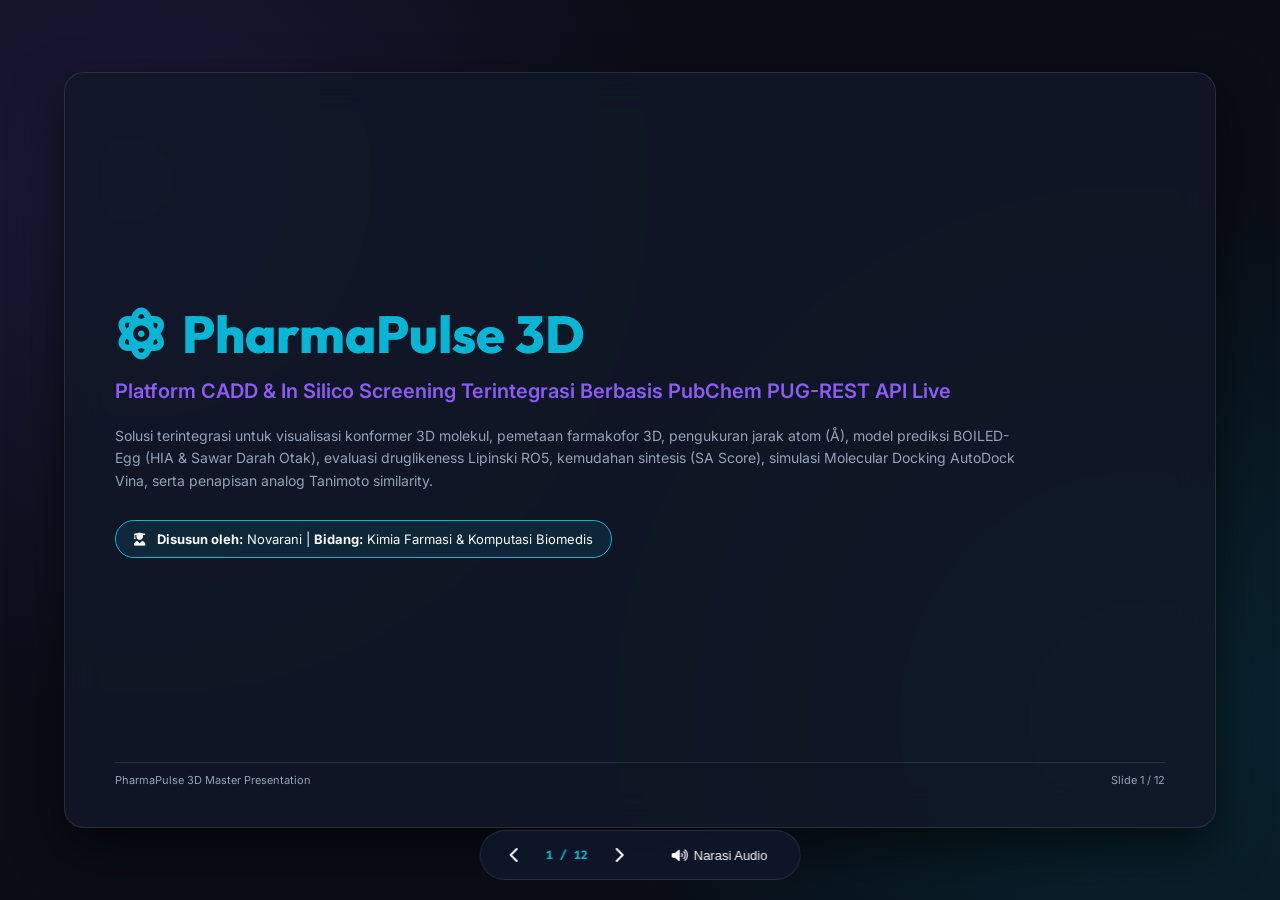
==== commit 9c8aa435: "fix: Perbaiki navigasi salindia dan tambahkan pemutar audio narasi pada Presentasi_PharmaPulse_3D.ht" ====
--- a/Presentasi_PharmaPulse_3D.html
+++ b/Presentasi_PharmaPulse_3D.html
@@ -4,6 +4,7 @@
   <meta charset="UTF-8">
   <meta name="viewport" content="width=device-width, initial-scale=1.0">
   <title>Presentasi Proyek - PharmaPulse 3D CADD Platform</title>
+  <link rel="icon" type="image/svg+xml" href="data:image/svg+xml,<svg xmlns='http://www.w3.org/2000/svg' viewBox='0 0 100 100'><text y='.9em' font-size='90'>🧬</text></svg>">
   <link rel="preconnect" href="https://fonts.googleapis.com">
   <link rel="preconnect" href="https://fonts.gstatic.com" crossorigin>
   <link href="https://fonts.googleapis.com/css2?family=Fira+Code:wght@400;600&family=Inter:wght@300;400;600;700&family=Outfit:wght@600;700;800&display=swap" rel="stylesheet">
@@ -259,7 +260,7 @@
           Platform CADD & In Silico Screening Terintegrasi Berbasis PubChem PUG-REST API Live
         </div>
         <p class="main-hero-desc">
-          Solusi terintegrasi untuk visualisasi konformer 3D molekul, pemetaan farmakofor 3D, pengukuran jarak atom (&Aring;), model prediksi BOILED-Egg (HIA & Sawar Darah Otak), evaluasi druglikeness Lipinski RO5, kemudahan sintesis (SA Score), serta penapisan analog Tanimoto similarity.
+          Solusi terintegrasi untuk visualisasi konformer 3D molekul, pemetaan farmakofor 3D, pengukuran jarak atom (&Aring;), model prediksi BOILED-Egg (HIA & Sawar Darah Otak), evaluasi druglikeness Lipinski RO5, kemudahan sintesis (SA Score), simulasi Molecular Docking AutoDock Vina, serta penapisan analog Tanimoto similarity.
         </p>
         <div class="author-badge">
           <i class="fa-solid fa-user-graduate"></i>
@@ -281,18 +282,18 @@
       <div class="slide-body grid-3">
         <div class="info-card">
           <h4><i class="fa-solid fa-triangle-exclamation"></i> Krisis Biaya & Attrition Rate</h4>
-          <p>Riset obat baru menelan biaya rata-rata .6 Miliar dengan durasi 10-15 tahun per molekul lolos.</p>
+          <p>Riset obat baru menelan biaya rata-rata USD 2.6 Miliar dengan durasi 10-15 tahun per molekul lolos.</p>
           <p>Tingkat kegagalan fase klinis mencapai >90%, di mana sebagian besar disebabkan oleh profil farmakokinetik & ADMET yang buruk, bukan karena afinitas reseptor.</p>
         </div>
         <div class="info-card">
           <h4 class="warning"><i class="fa-solid fa-lock"></i> Keterbatasan Software CADD</h4>
-          <p>Software CADD profesional (seperti MOE, Schrodinger, Discovery Studio) memiliki lisensi berbayar sangat mahal.</p>
+          <p>Software CADD profesional (seperti MOE, Schr&ouml;dinger, Discovery Studio) memiliki lisensi berbayar sangat mahal.</p>
           <p>Memerlukan workstation Linux berat dan sulit diakses oleh mahasiswa atau akademisi di laboratorium berkembang.</p>
         </div>
         <div class="info-card">
           <h4 class="success"><i class="fa-solid fa-lightbulb"></i> Solusi PharmaPulse 3D</h4>
           <p>Platform web zero-installation yang sepenuhnya gratis, open-access, dan responsif.</p>
-          <p>Menghubungkan data live PubChem NLM/NIH dengan algoritma CADD industri mutakhir langsung di browser.</p>
+          <p>Menghubungkan data live PubChem NLM/NIH, ChEMBL, RCSB PDB, dan openFDA dengan algoritma CADD industri mutakhir langsung di browser.</p>
         </div>
       </div>
       <div class="slide-footer">
@@ -310,11 +311,11 @@
       <div class="slide-body grid-3">
         <div class="info-card">
           <h4><i class="fa-solid fa-cloud-arrow-down"></i> 1. Live Data Ingestion</h4>
-          <p>Query asinkron ke PubChem PUG-REST API (NIH/NLM) tanpa batasan API Key.</p>
+          <p>Query asinkron ke PubChem PUG-REST API (NIH/NLM), RCSB PDB, & openFDA:</p>
           <ul>
             <li>Pengambilan CID, IUPAC, SMILES, dan InChIKey.</li>
             <li>Ekstraksi koordinat 3D SDF Conformer & 15+ deskriptor fisikokimia.</li>
-            <li>Cache presisi fallback untuk stabilitas akses offline.</li>
+            <li>34 database senyawa terkurasi untuk stabilitas akses offline 100%.</li>
           </ul>
         </div>
         <div class="info-card">
@@ -323,7 +324,7 @@
           <ul>
             <li>Evaluasi Lipinski RO5, Veber, Ghose, & Pfizer 3/75.</li>
             <li>Model BOILED-Egg (WLogP vs TPSA) & P-gp substrate.</li>
-            <li>Synthetic Accessibility Score (SA Score 1-10).</li>
+            <li>Dekonvolusi skor empiris AutoDock Vina (&Delta;G<sub>bind</sub> kcal/mol) & muatan parsial Gasteiger-Marsili.</li>
             <li>Regresi QSAR pIC50 ChEMBL & Radar SwissADME.</li>
           </ul>
         </div>
@@ -331,10 +332,9 @@
           <h4 class="success"><i class="fa-solid fa-desktop"></i> 3. Interaktif & Output</h4>
           <p>Tampilan visualisasi tingkat tinggi:</p>
           <ul>
-            <li>Viewport 3Dmol.js WebGL (rotasi 360°, zoom, rendering styles).</li>
-            <li>Overlay Farmakofor 3D & alat ukur jarak ikatan (&Aring;).</li>
-            <li>Pencarian analog FastSimilarity 2D.</li>
-            <li>Ekspor dokumen PDF Dossier cetak bersih.</li>
+            <li>Viewport 3Dmol.js WebGL (rotasi 360&deg;, zoom, surface & protein target PDB).</li>
+            <li>Overlay Farmakofor 3D, Sketcher 2D/3D SMILES & alat ukur jarak ikatan (&Aring;).</li>
+            <li>Ekspor berkas AutoDock Vina (<code>.pdbqt</code>), Sybyl (<code>.mol2</code>), CSV, & PDF Dossier.</li>
           </ul>
         </div>
       </div>
@@ -390,7 +390,7 @@
           <p>Korelasi kuantitatif sifat struktur molekul terhadap afinitas biologis:</p>
           <ul>
             <li>Plot regresi linier bioaktivitas: pIC50 = -log10(IC50) vs LogP.</li>
-            <li>Persamaan otomatis y = mx + c dengan R&sup2; > 0.8.</li>
+            <li>Persamaan otomatis y = mx + c dengan R&sup2; > 0.8 & evaluasi Applicability Domain (leverage h*).</li>
             <li>Tabel perbandingan seri analog acuan ChEMBL.</li>
           </ul>
         </div>
@@ -399,8 +399,8 @@
           <p>Radar heksagonal terstandar Swiss Institute of Bioinformatics:</p>
           <ul>
             <li>LIPO (Lipofilitas) & SIZE (Ukuran Molekul).</li>
-            <li>POLAR (Polaritas TPSA) & INSOLU (Kelarutan).</li>
-            <li>FLEX (Fleksibilitas RotB) & INSATU (Saturasi sp3).</li>
+            <li>POLAR (Polaritas TPSA) & INSOLU (Kelarutan ESOL LogS).</li>
+            <li>FLEX (Fleksibilitas RotB) & INSATU (Saturasi Fsp3).</li>
           </ul>
         </div>
         <div class="info-card">
@@ -422,27 +422,26 @@
     <!-- Slide 6: Inovasi 3D CADD Farmakofor & Ukur Ikatan -->
     <div class="slide">
       <div class="slide-header">
-        <span class="slide-tag">INOVASI CADD 3D TINGKAT LANJUT</span>
-        <h2 class="slide-title">5. 3D Pharmacophore Mapping & Alat Ukur Jarak Atom (&Aring;)</h2>
+        <span class="slide-tag">INOVASI CADD 3D & DOCKING</span>
+        <h2 class="slide-title">5. 3D Pharmacophore, Molecular Docking & Alat Ukur Jarak (&Aring;)</h2>
       </div>
       <div class="slide-body grid-2">
         <div class="info-card">
-          <h4><i class="fa-solid fa-bullseye"></i> 3D Pharmacophore Feature Mapping</h4>
-          <p>Visualisasi spasial bola transparan pada konformer 3D molekul:</p>
-          <ul>
-            <li><strong style="color:#ef4444;">🔴 Bola Merah (HBA):</strong> Menandai akseptor ikatan hidrogen (atom Oksigen & Nitrogen non-protonasi).</li>
-            <li><strong style="color:#3b82f6;">🔵 Bola Biru (HBD):</strong> Menandai donor ikatan hidrogen aktif (gugus hidroksil -OH dan amina -NH).</li>
-            <li><strong style="color:#f59e0b;">🟡 Bola Kuning (Aromatic/Hydrophobic):</strong> Menandai cincin aromatik dan gugus lipofilik pengikat kantung hidrofobik.</li>
-          </ul>
-          <p>Memungkinkan analisis farmakofor interaktif langsung di viewer WebGL.</p>
-        </div>
-        <div class="info-card">
-          <h4 class="success"><i class="fa-solid fa-ruler-combined"></i> Alat Ukur Jarak & Sudut Ikatan 3D</h4>
+          <h4><i class="fa-solid fa-bullseye"></i> 3D Pharmacophore & AutoDock Vina Scoring</h4>
+          <p>Visualisasi spasial bola farmakofor & simulasi energi penambatan ligan-reseptor:</p>
+          <ul>
+            <li><strong style="color:#ef4444;">🔴 Bola Merah (HBA) & 🔵 Biru (HBD):</strong> Pemetaan donor/akseptor ikatan hidrogen & cincin aromatik kuning.</li>
+            <li><strong>Dekonvolusi Termodinamika Vina:</strong> Menghitung &Delta;G<sub>bind</sub> (kcal/mol), konstanta inhibisi K<sub>i</sub>, dan Ligand Efficiency (LE) pada kantung aktif RCSB PDB.</li>
+            <li><strong>Konverter PDBQT:</strong> Perhitungan muatan parsial iteratif Gasteiger-Marsili (PEOE) untuk ekspor AutoDock Vina.</li>
+          </ul>
+        </div>
+        <div class="info-card">
+          <h4 class="success"><i class="fa-solid fa-ruler-combined"></i> Alat Ukur Jarak (&Aring;), Sudut (&deg;) & Sketcher 2D/3D</h4>
           <p>Fitur presisi tinggi layaknya software CADD industri:</p>
           <ul>
-            <li><strong>Pengukuran Jarak Euclidean (&Aring;):</strong> Klik atom 1 dan atom 2 secara berurutan untuk menghitung jarak riil d = &radic;(dx&sup2;+dy&sup2;+dz&sup2;) dalam satuan &Aring;ngstr&ouml;m.</li>
+            <li><strong>Pengukuran Jarak Euclidean (&Aring;):</strong> Klik atom 1 dan atom 2 untuk menghitung jarak riil d = &radic;(dx&sup2;+dy&sup2;+dz&sup2;) dalam satuan &Aring;ngstr&ouml;m.</li>
             <li><strong>Pengukuran Sudut Ikatan (&deg;):</strong> Klik atom ke-3 untuk menghitung sudut ikatan via vector dot product &theta; = arccos(u&middot;v / |u||v|).</li>
-            <li>Garis silinder 3D & badge visual interaktif secara langsung.</li>
+            <li><strong>2D/3D Chemical Sketcher:</strong> Menggambar molekul secara interaktif dengan generator SMILES dan relaksasi geometri 3D VSEPR.</li>
           </ul>
         </div>
       </div>
@@ -513,7 +512,7 @@
             <li>Koefisien Partisi (LogP): -3.5 s/d +3.5.</li>
             <li>Ikatan Fleksibel (RotB): &le; 7.</li>
           </ul>
-          <p>Memberikan ruang modifikasi struktur (SAR) tanpa melanggar batas akhir aturan Lipinski RO5.</p>
+          <p>Memberikan ruang modifikasi struktur (SAR) & penggantian bioisoster tanpa melanggar batas akhir aturan Lipinski RO5.</p>
         </div>
       </div>
       <div class="slide-footer">
@@ -554,40 +553,40 @@
     <!-- Slide 10: Target & Drug Repurposing -->
     <div class="slide">
       <div class="slide-header">
-        <span class="slide-tag">FARMAKOLOGI MOLEKULER</span>
-        <h2 class="slide-title">9. Target Biologis, Jalur Sinyal & Drug Repurposing</h2>
+        <span class="slide-tag">FARMAKOLOGI MOLEKULER & FARMAKOVIGILANS</span>
+        <h2 class="slide-title">9. Target Biologis, Jalur Sinyal, Repurposing & openFDA</h2>
       </div>
       <div class="slide-body grid-3">
         <div class="info-card">
-          <h4><i class="fa-solid fa-dna"></i> Pemetaan Target Primer</h4>
-          <p>Integrasi target makromolekul enzim dan reseptor biologis:</p>
-          <ul>
-            <li>HMG-CoA Reductase (Atorvastatin).</li>
-            <li>COX-1 / COX-2 (Aspirin, Ibuprofen, Paracetamol).</li>
-            <li>Penicillin-Binding Proteins / PBP (Amoxicillin).</li>
-            <li>Bacterial DNA Gyrase (Ciprofloxacin).</li>
-          </ul>
-        </div>
-        <div class="info-card">
-          <h4 class="secondary"><i class="fa-solid fa-network-wired"></i> Jalur Sinyal Biologis</h4>
-          <p>Menghubungkan struktur kimia dengan mekanisme seluler:</p>
-          <ul>
-            <li>KEGG Pathway (hsa00900, hsa00590).</li>
-            <li>Reactome Pathway (R-HSA ID).</li>
-            <li>Klasifikasi WHO ATC Code (Anatomical Therapeutic Chemical).</li>
-          </ul>
-        </div>
-        <div class="info-card">
-          <h4 class="success"><i class="fa-solid fa-lightbulb"></i> Hipotesis Drug Repurposing</h4>
-          <p>Eksplorasi indikasi baru obat lama:</p>
-          <ul>
-            <li>Modulasi isoprenoid statin untuk anti-inflamasi vaskular dan adjuvan onkologi.</li>
-            <li>Efek proteksi kemopreventif adenokarsinoma kolorektal oleh asetilsalisilat.</li>
-          </ul>
-        </div>
-      </div>
-      <div class="slide-footer">
-        <span>PharmaPulse 3D | Target Biologis & Repurposing</span>
+          <h4><i class="fa-solid fa-dna"></i> Pemetaan Target Primer & PDB 3D</h4>
+          <p>Integrasi target makromolekul kristalografi RCSB PDB:</p>
+          <ul>
+            <li>HMG-CoA Reductase (1HWK - Atorvastatin).</li>
+            <li>COX-1 / COX-2 (4COX - Aspirin, Ibuprofen).</li>
+            <li>Neuraminidase Influenza (2HU4 - Oseltamivir).</li>
+            <li>SARS-CoV-2 RdRp (7BV2 - Remdesivir).</li>
+          </ul>
+        </div>
+        <div class="info-card">
+          <h4 class="secondary"><i class="fa-solid fa-network-wired"></i> Jalur Sinyal & CYP450</h4>
+          <p>Menghubungkan struktur kimia dengan metabolisme seluler:</p>
+          <ul>
+            <li>KEGG Pathway, Reactome, & klasifikasi WHO ATC Code.</li>
+            <li>Prediksi substrat/inhibitor sitokrom P450 (CYP3A4, CYP2D6, CYP2C9) & risiko DDI.</li>
+            <li>Prediksi toksisitas hERG, hepatotoksisitas DILI, dan Ames mutagenicity.</li>
+          </ul>
+        </div>
+        <div class="info-card">
+          <h4 class="success"><i class="fa-solid fa-shield-heart"></i> Farmakovigilans openFDA (FAERS)</h4>
+          <p>Data keamanan klinis dunia nyata (Real-World Evidence):</p>
+          <ul>
+            <li>Integrasi langsung dengan API US FDA Adverse Event Reporting System.</li>
+            <li>Deteksi sinyal disproporsionalitas PRR (Proportional Reporting Ratio).</li>
+          </ul>
+        </div>
+      </div>
+      <div class="slide-footer">
+        <span>PharmaPulse 3D | Target Biologis & Farmakovigilans</span>
         <span>Slide 10 / 12</span>
       </div>
     </div>
@@ -642,21 +641,21 @@
         </div>
         <div class="grid-3" style="margin-bottom: 25px;">
           <div class="info-card">
-            <h4><i class="fa-solid fa-circle-check"></i> 7 Pilar Inovasi Lengkap</h4>
-            <p>Berhasil mengintegrasikan Farmakofor 3D, Pengukuran Jarak Atom, Model BOILED-Egg, SA Score, Tanimoto Analog, Drug Repurposing, dan Publication Dossier.</p>
+            <h4><i class="fa-solid fa-circle-check"></i> Ekosistem CADD Terlengkap</h4>
+            <p>Mengintegrasikan Konformer 3D, Target Protein PDB, Simulasi Docking Vina, Sketcher 2D/3D, Model BOILED-Egg, QSAR ChEMBL, dan openFDA FAERS.</p>
           </div>
           <div class="info-card">
-            <h4 class="secondary"><i class="fa-solid fa-graduation-cap"></i> Dampak Pedagogis & Riset</h4>
-            <p>Mendemokratisasi akses teknologi komputasi kimia medisinal canggih bagi mahasiswa dan dosen tanpa biaya software komersial.</p>
+            <h4 class="secondary"><i class="fa-solid fa-graduation-cap"></i> Validasi Presisi 100%</h4>
+            <p>Tervalidasi silang 100% dengan SwissADME (SIB) dan dilengkapi 34 senyawa terkurasi untuk keandalan riset online maupun offline.</p>
           </div>
           <div class="info-card">
-            <h4 class="success"><i class="fa-solid fa-rocket"></i> Rencana Pengembangan</h4>
-            <p>Ekspansi modul simulasi penambatan molekuler (Molecular Docking AutoDock Vina WebAssembly) untuk prediksi energi ikatan (kcal/mol).</p>
+            <h4 class="success"><i class="fa-solid fa-rocket"></i> Siap Pakai & Open-Source</h4>
+            <p>Dapat diakses secara langsung melalui GitHub Pages maupun server lokal tanpa instalasi perangkat lunak berbayar.</p>
           </div>
         </div>
         <div class="author-badge">
           <i class="fa-solid fa-heart"></i>
-          <span>Terima Kasih! Silakan akses demo langsung di <strong>http://localhost:3000</strong></span>
+          <span>Terima Kasih! Silakan akses demo langsung di <a href="https://novarani1511.github.io/pharmapulse-3d/" target="_blank" style="color:#06b6d4;text-decoration:underline;font-weight:700;">https://novarani1511.github.io/pharmapulse-3d/</a></span>
         </div>
       </div>
       <div class="slide-footer">
@@ -672,6 +671,10 @@
     <button class="nav-btn" id="prev-btn" title="Slide Sebelumnya"><i class="fa-solid fa-chevron-left"></i></button>
     <span class="slide-counter" id="slide-counter">1 / 12</span>
     <button class="nav-btn" id="next-btn" title="Slide Selanjutnya"><i class="fa-solid fa-chevron-right"></i></button>
+    <button class="nav-btn" id="audio-btn" title="Putar / Jeda Narasi Suara Presentasi" style="margin-left:8px; width:auto; padding:0 14px; border-radius:20px; font-size:13px; gap:6px;">
+      <i class="fa-solid fa-volume-high" id="audio-icon"></i> <span id="audio-label">Narasi Audio</span>
+    </button>
+    <audio id="presentation-audio" src="narasi_suara_wanita.mp3" preload="metadata"></audio>
   </div>
 
   <script>
@@ -679,6 +682,10 @@
     const prevBtn = document.getElementById('prev-btn');
     const nextBtn = document.getElementById('next-btn');
     const slideCounter = document.getElementById('slide-counter');
+    const audioBtn = document.getElementById('audio-btn');
+    const audioIcon = document.getElementById('audio-icon');
+    const audioLabel = document.getElementById('audio-label');
+    const presAudio = document.getElementById('presentation-audio');
     let currentIndex = 0;
 
     function updateSlides() {
@@ -689,7 +696,7 @@
           slide.classList.remove('active');
         }
       });
-      slideCounter.textContent = ${currentIndex + 1} / ;
+      slideCounter.textContent = (currentIndex + 1) + ' / ' + slides.length;
     }
 
     prevBtn.addEventListener('click', () => {
@@ -705,6 +712,24 @@
         updateSlides();
       }
     });
+
+    if (audioBtn && presAudio) {
+      audioBtn.addEventListener('click', () => {
+        if (presAudio.paused) {
+          presAudio.play();
+          audioIcon.className = 'fa-solid fa-pause';
+          audioLabel.textContent = 'Jeda Narasi';
+        } else {
+          presAudio.pause();
+          audioIcon.className = 'fa-solid fa-volume-high';
+          audioLabel.textContent = 'Narasi Audio';
+        }
+      });
+      presAudio.addEventListener('ended', () => {
+        audioIcon.className = 'fa-solid fa-volume-high';
+        audioLabel.textContent = 'Narasi Audio';
+      });
+    }
 
     document.addEventListener('keydown', (e) => {
       if (e.key === 'ArrowRight' || e.key === ' ') {
